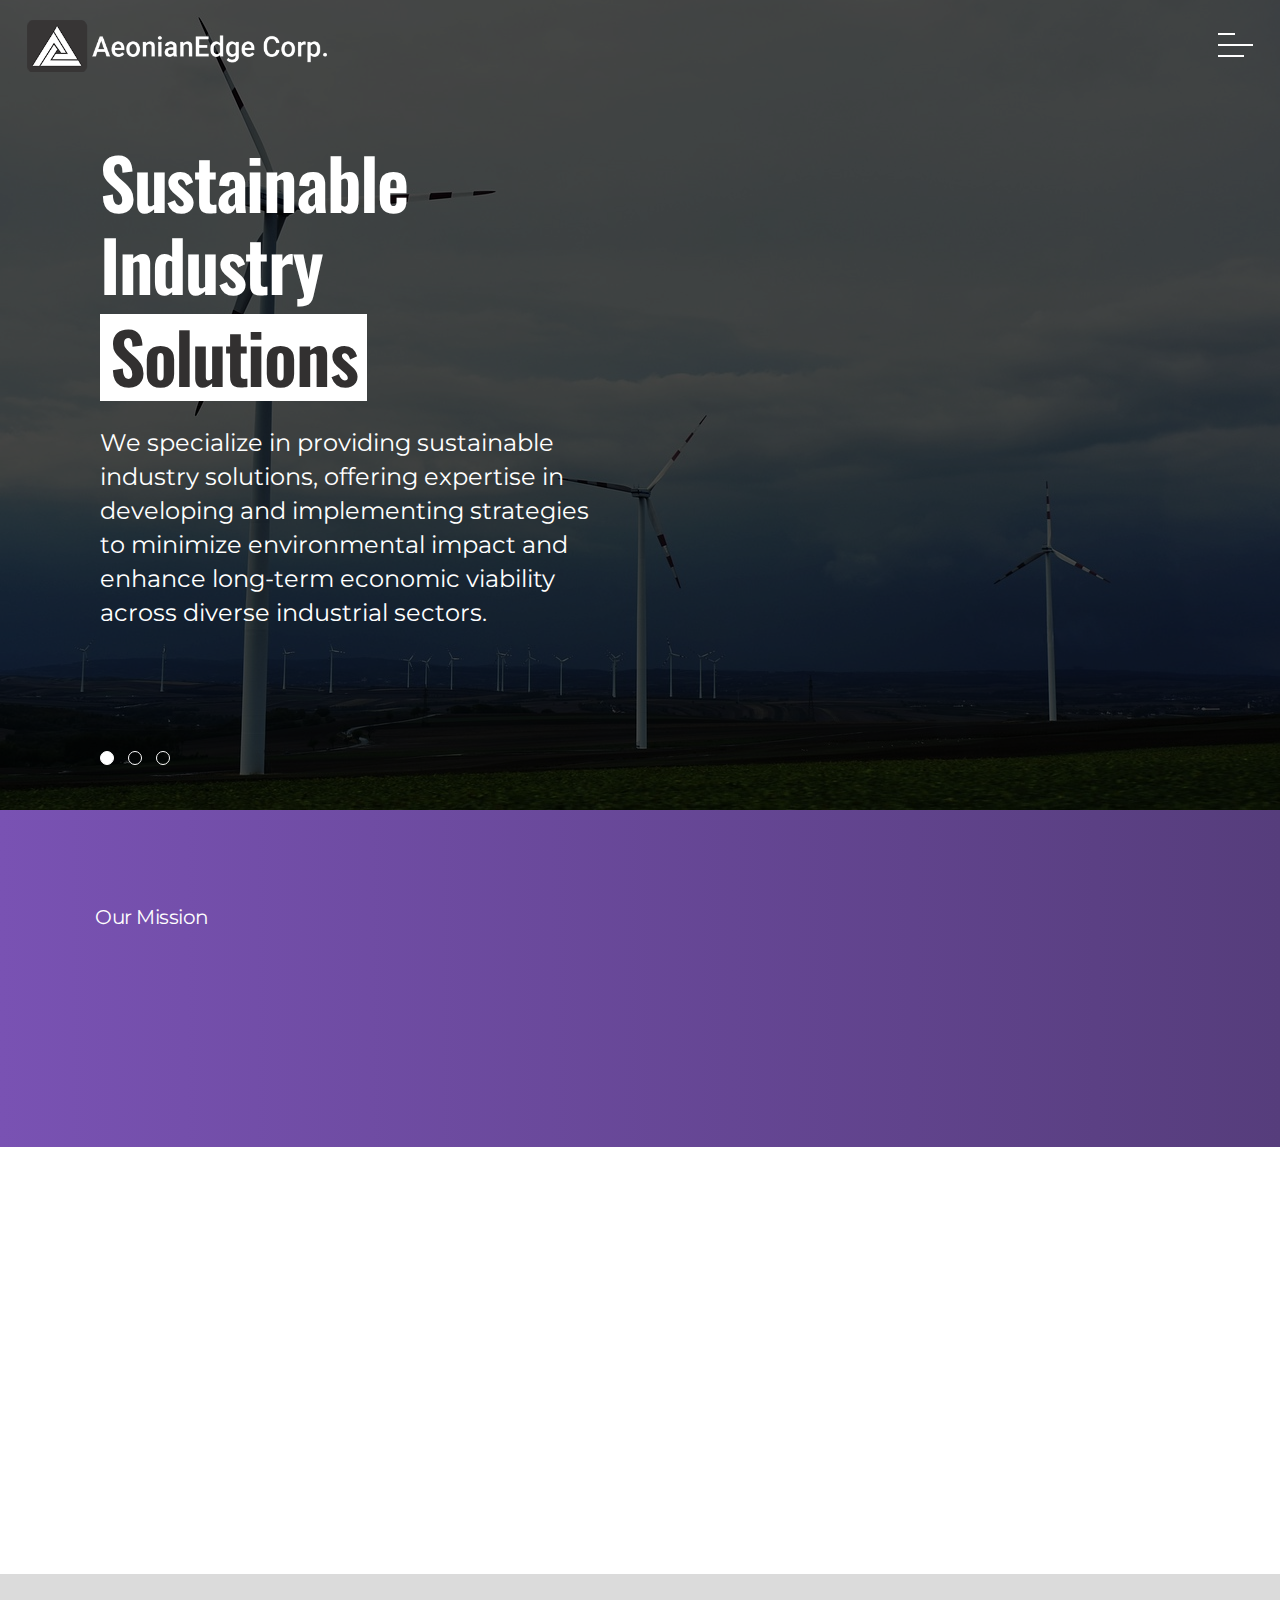
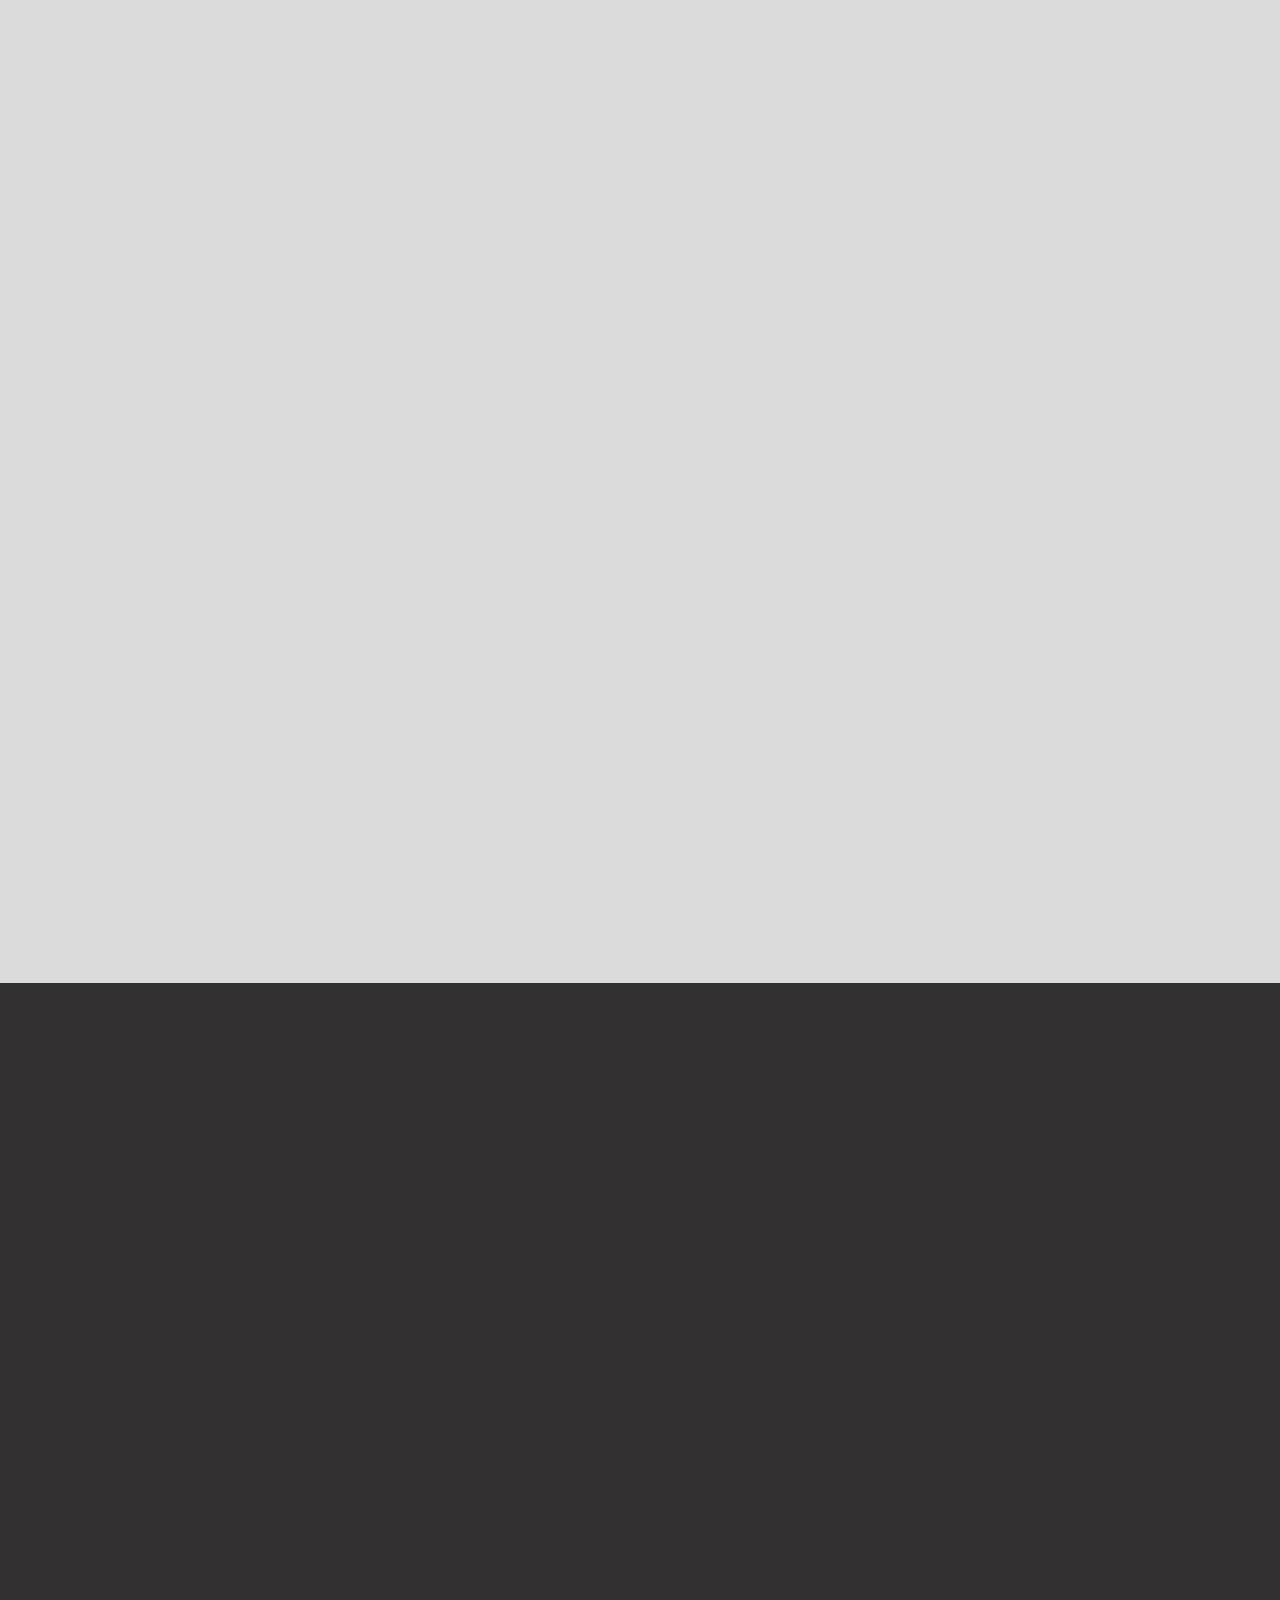
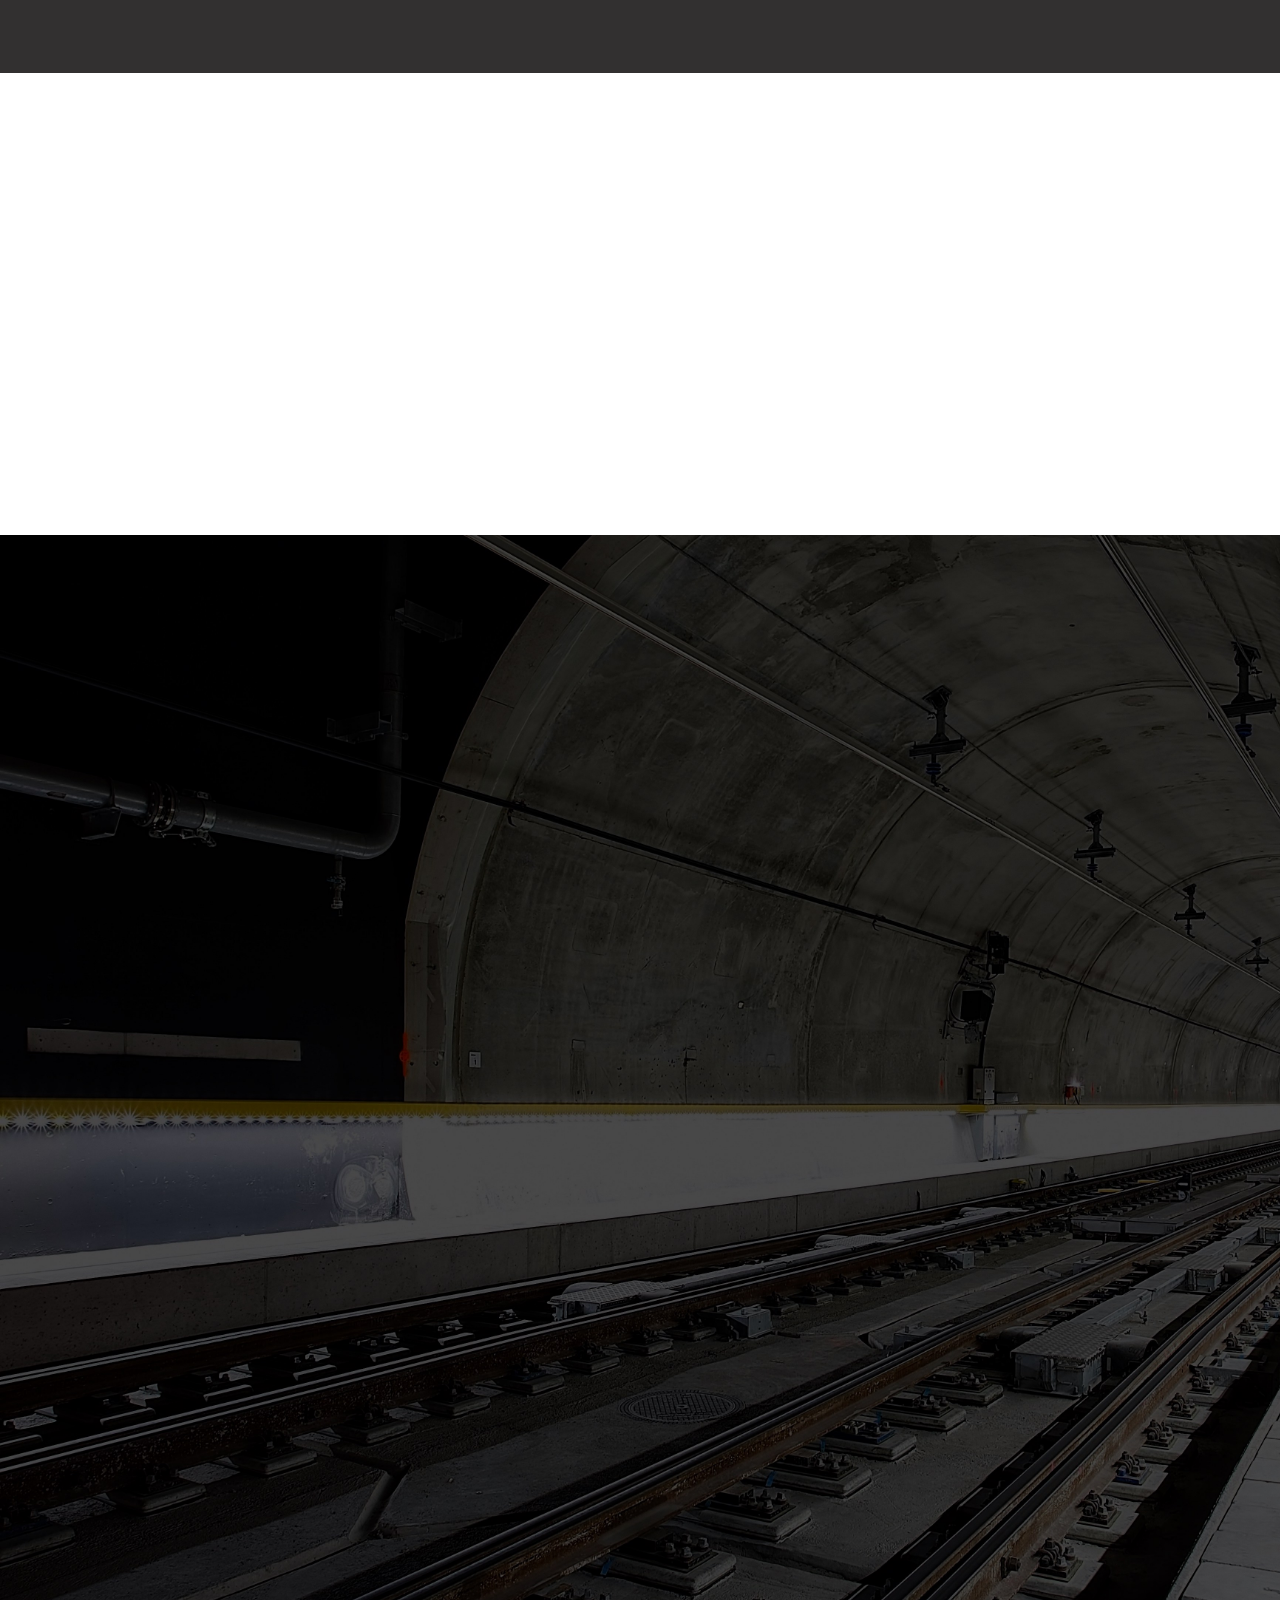
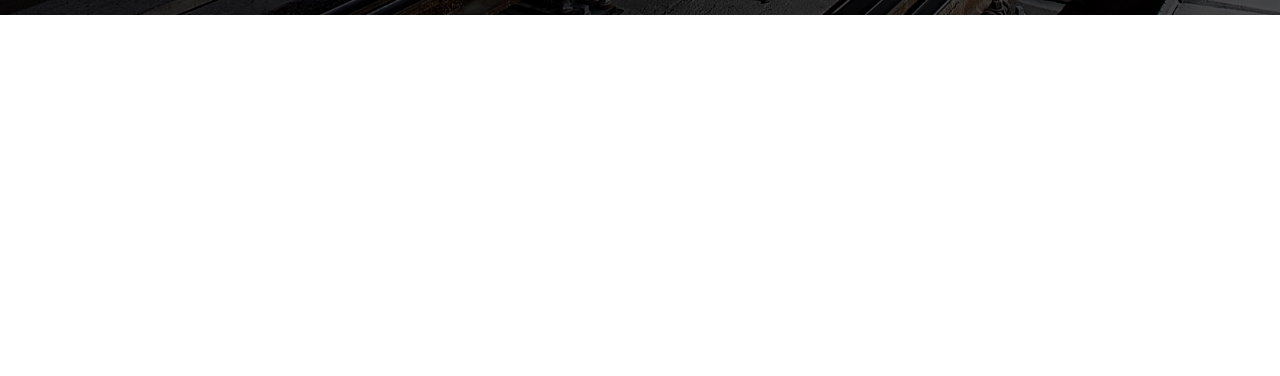
==== index.html @ 0b8d96ff "chnage" ====
<!DOCTYPE html>
<html lang="en">

<head>
    <title>Aeonianedge</title>
    <meta charset="UTF-8">
    <meta name="description" content="Aeonianedge">
    <meta name="keywords" content="HTML,CSS,XML,JavaScript">
    <meta name="viewport" content="width=device-width, initial-scale=1">
    <link rel="shortcut icon" href="assets/img/favicon.png" type="image/x-icon">


    <!-- Bootstrap Css -->
    <link href="assets/css/bootstrap.min.css" rel="stylesheet">

    <!-- Gallery Css -->
    <link href="assets/css/baguetteBox.min.css" rel="stylesheet">

    <!-- Fontawesome Css -->
    <link href="assets/css/fontawesome.css" rel="stylesheet">

    <!-- Owl Carousel -->
    <link rel="stylesheet" href="assets/css/owl.theme.default.min.css">
    <link rel="stylesheet" href="assets/css/owl.carousel.min.css">

    <!--Animation Css-->
    <link href="assets/css/animate.min.css" rel="stylesheet" type="text/css">


    <!--Animation Css-->
    <link href="assets/css/animate.min.css" rel="stylesheet" type="text/css">

    <!--Custom Css-->
    <link href="assets/css/style.css" rel="stylesheet" type="text/css">

    <script>
        function scrollFunction() {
            var navbar = document.getElementsByTagName("header");
            if (document.body.scrollTop > 50 || document.documentElement.scrollTop > 50) {
                navbar.classList.add("visible");
            } else {
                navbar.classList.remove("visible");
            }
        }
        scrollFunction();
    </script>

</head>

<body>

    <!-- Header start -->
    <header class="main-header home-header">

        <div class="header-top">
            <div class="container-fluid">
                <div class="row align-items-center">
                    <div class="col-8">
                        <div class="header-logo">
                            <a href="index.html">
                                <img src="assets/img/logo.png" alt="logo" class="img-fluid" width="300">
                            </a>
                        </div>
                    </div>
                    <div class="col-4">
                        <!-- <div class="header-menu-btn">
                            <div class="d-flex justify-content-end " id="toggle">
                                <label class="button_container" for="check">
                                    <input type="checkbox" id="check" />
                                    <span></span>
                                    <span></span>
                                    <span></span>
                                </label>
                            </div>
                        </div> -->
                        <div class="header-menu-btn">
                            <div class="button_container" id="toggle">
                                <span class="top"></span><span class="middle"></span><span class="bottom"></span>
                            </div>
                        </div>
                        <!-- <label for="check">
                            <input type="checkbox" id="check"/>
                            <span></span>
                            <span></span>
                            <span></span>
                          </label> -->
                    </div>
                </div>
            </div>
        </div>

        <div class="overlay" id="overlay">
            <nav class="overlay-menu">
                <ul class="menu-ul">
                    <li><a href="aboutus.html">About us</a></li>
                    <li><a href="projects.html">Projects</a></li>


                    <li class="dropdown">
                        <a class="dropdown-toggle" type="button" id="dropdownMenuButton1" data-bs-toggle="dropdown"
                            aria-expanded="false">
                            Sectors
                        </a>
                        <ul class="dropdown-menu" aria-labelledby="dropdownMenuButton1">
                            <li><a class="dropdown-item" href="projects.html">All</a></li>
                            <li><a class="dropdown-item" href="infrastructure.html">Infrastructure</a></li>
                            <li><a class="dropdown-item" href="project-management.html">Project Management</a></li>
                        </ul>
                    </li>

                    <li><a href="careers.html">Careers</a></li>
                    <li><a href="contact.html">Contact Us</a></li>
                </ul>
            </nav>
        </div>
    </header>
    <!-- Header end -->

    <!-- Banner Section Start -->
    <section class="home-banner-section banner-section">
        <div class="home-carousel owl-carousel owl-theme">
            <div class="item">
                <div class="carousel-div wow fadeIn" style="background-image: url('assets/img/sliderimg-3.jpg')">
                    <div class="carousel-content">
                        <h1 class="text-white wow fadeInLeft">
                            Sustainable <br>
                            Industry <br>
                            <span>Solutions</span>
                        </h1>
                        <p class="text-white wow fadeInLeft">
                            We specialize in providing sustainable industry solutions, offering expertise in
                            developing and implementing strategies to minimize environmental impact and
                            enhance long-term economic viability across diverse industrial sectors.
                        </p>
                        <!--                    <a class="slider-btn wow fadeInLeft" href="#">Find out more </a>-->
                    </div>
                </div>
            </div>

            <div class="item">
                <div class="carousel-div wow fadeIn" style="background-image: url('assets/img/slider3.jpg')">
                    <div class="carousel-content">
                        <h1 class="text-white wow fadeInLeft">
                            Workplace <br>

                            <span>Culture and environment</span>
                        </h1>
                        <p class="text-white wow fadeInLeft">
                            AeonianEdge fosters a dynamic workplace culture, promoting collaboration and
                            innovation. Our values encourage creativity, respect, and individual and collective
                            success.
                        </p>
                        <!--                    <a class="slider-btn wow fadeInLeft" href="#">See our projects </a>-->
                    </div>
                </div>
            </div>

            <div class="item">
                <div class="carousel-div wow fadeIn" style="background-image: url('assets/img/sliderimg-1.jpg')">
                    <div class="carousel-content">
                        <h1 class="text-white wow fadeInLeft">
                            A place where <br>
                            <span> people thrive</span>
                        </h1>
                        <p class="text-white wow fadeInLeft">
                            We provide a fantastic place to work where everyone is respected, and the best individuals
                            want to join to be given the opportunity to reach their goals while also understanding the
                            demands of our clients and being easy to do business with.
                        </p>
                        <!-- <a class="slider-btn wow fadeInLeft" href="#">Discover a career at Aeonianedge </a> -->
                    </div>
                </div>
            </div>
        </div>
    </section>
    <!-- Banner Section End -->

    <!-- Our purpose Section -->
    <section class="our-purpose-section py-70 primary-gradient">
        <div class="container">
            <div class="row">
                <div class="col-md-12">
                    <div class="ops-content">
                        <p class="text-white sub-title wow fadeInDown">Our Mission</p>
                        <h2 class="text-white wow fadeInUp">

                            To ensure reliability of communication and information systems infrastructure
                            through sustainable solutions.


                        </h2>
                    </div>
                </div>
            </div>
        </div>
    </section>
    <!-- Our purpose Start -->

    <!-- About Us Section Start -->
    <section class="about-us-section wow fadeInUp py-70">
        <div class="container">

            <div class="row align-items-center">
                <div class="col-md-5">
                    <div class="about-img mb-4 mb-sm-4 mb-md-0 rounded-5">
                        <img src="assets/img/aboutus.jpg" alt="img" style="border-radius: 6.3rem !important;"
                            class="img-fluid rounded-3">
                    </div>
                </div>
                <div class="col-md-1"></div>
                <div class="col-md-6">
                    <div class="aboutus-content">
                        <h1 class="mb-4 text-white">About Us</h1>
                        <p class="mb-4 text-white">
                            AeonianEdge is committed to delivering top-quality solutions with emphasis on quality,
                            timeliness, and cost-efficiency. Our specialists offer seamless integrated solutions
                            tailored to your needs.
                        </p>
                        <a href="aboutus.html" class="section-btn">
                            More About Us
                        </a>
                    </div>
                </div>

            </div>
        </div>
    </section>
    <!-- About Us Section End -->

    <!-- What We Do Section Start -->
    <section class="what-we-section secondary-bg py-70">
        <div class="container">
            <h2 class="title-h2 mb-4 text-center wow fadeInDown">What We Do</h2>
            <div class="row justify-content-center">
                <div class="col-md-12 mt-4">
                    <div class="wwd-card wow fadeInLeftBig">
                        <div class="wwd-icon">
                            <img src="assets/img/wwd-2.png" width="120">
                        </div>
                        <div class="wwd-content">
                            <h3>Professional Engineering Services</h3>
                            <p>
                                Delivering expert engineering services for electrical systems testing, ensuring
                                infrastructure integrity and reliability. Our meticulous approach guarantees
                                safety compliance and optimal performance, meeting industry standards with
                                precision.
                            </p>
                            <ul class="wwd-ul">
                                <li> Power System Studies</li>
                                <li> Fibre Splicing & Testing</li>
                                <li> Earthing/Grounding Integrity Testing</li>
                                <li> Soil Resistivity Testing</li>
                            </ul>
                        </div>
                    </div>
                </div>
                <div class="col-md-6 mt-4">
                    <div class="wwd-card wow fadeInRightBig">
                        <div class="wwd-icon">
                            <img src="assets/img/wwd-3.png" width="120">
                        </div>
                        <div class="wwd-content">
                            <h3>Consultancy Services</h3>
                            <p>
                                Providing advisory services in project and portfolio management, optimizing
                                project implementation processes. Our advisory services ensure efficient
                                execution, risk mitigation, and alignment with strategic objectives for successful
                                project outcomes."
                            </p>
                        </div>
                    </div>
                </div>

                <div class="col-md-6 mt-4">
                    <div class="wwd-card wow fadeInUpBig">
                        <div class="wwd-icon">
                            <img src="assets/img/wwd-1.png" width="120">
                        </div>
                        <div class="wwd-content">
                            <h3>Quality Audits</h3>
                            <p>
                                Conducting thorough quality audits for systems engineering and information
                                systems, ensuring compliance, reliability, and security. Our expertise ensures
                                optimal performance and adherence to industry standards.
                            </p>
                        </div>
                    </div>
                </div>
            </div>
        </div>
    </section>
    <!-- What We Do Section End -->

    <!-- Featured projects Section Start -->
    <section class="feature-project-section py-70">
        <div class="container">
            <div class="row align-items-center mb-4 mb-md-5">
                <div class="col-md-8">
                    <h2 class="title-h2 text-white mb-4 mb-md-0 wow fadeInDown">Featured projects</h2>
                </div>
                <div class="col-md-4 text-start text-md-end">
                    <a href="projects.html" class="section-btn wow fadeInRight">
                        View All Projects
                    </a>
                </div>
            </div>
            <div class="row">
                <div class="col-md-4">
                    <a href="projects.html">
                        <div class="project-card wow fadeInLeft">
                            <div class="project-img">
                                <img src="assets/img/project2.jpg" class="img-fluid">
                            </div>
                            <div class="project-text">
                                <div class="inner">
                                    <span class="project-category">Infrastructure</span>
                                    <h2 class="text-white">Finch West Light Rail Transit (LRT)</h2>
                                    <p class="text-white">
                                        AeonianEdge Electrical (AEE) Corp. provided independent ground integrity
                                        testing services of the Electrical and Communication Systems Infrastructure.
                                    </p>
                                    <!--<span class="view-project-btn">View Project</span>-->
                                </div>
                            </div>
                        </div>
                    </a>
                </div>
                <div class="col-md-4">
                    <a href="projects.html">
                        <div class="project-card wow fadeInUp">
                            <div class="project-img">
                                <img src="assets/img/project4.jpg" class="img-fluid">
                            </div>
                            <div class="project-text">
                                <div class="inner">
                                    <span class="project-category">Infrastructure</span>
                                    <h2 class="text-white">Eglinton Crosstown Light Rail Transit (LRT)</h2>
                                    <!--<span class="view-project-btn">View Project</span>-->
                                </div>
                            </div>
                        </div>
                    </a>
                </div>
                <div class="col-md-4">
                    <div class="project-card wow fadeInRight">
                        <a class="custom-link" href="projects.html"></a>
                        <div class="project-img">
                            <img src="assets/img/project1.jpg" class="img-fluid">
                        </div>
                        <div class="project-text">

                            <div class="inner">

                                <span class="project-category">Project Management</span>
                                <h2 class="text-white">
                                    <a class="custom-link" href="projects.html"></a>
                                    <a href="projects.html" class="text-white custom-text-link">Advisory Services in the
                                        implementation of systems solutions for the</a>
                                    <a class="text-white text-decoration-underline"
                                        href="https://www.brucepower.com/life-extension-program-mcr-project/"
                                        target="_blank">
                                        Bruce Power Life-Extension Program
                                    </a>
                                    and the
                                    <a class="text-white text-decoration-underline"
                                        href="https://www.metrolinx.com/en/projects-and-programs/finch-west-lrt"
                                        target="_blank">Metrolinx Finch West LRT</a>
                                </h2>
                                <!--<span class="view-project-btn">View Project</span>-->
                            </div>
                        </div>
                    </div>
                </div>
            </div>
        </div>
    </section>
    <!-- Featured projects Section End -->




    <!-- Accreditations Section Start -->
    <section class="accreditations-section py-70">
        <div class="container">
            <h2 class="title-h2 mb-4 text-center wow fadeInDown">Accreditations</h2>
            <div class="row justify-content-center">
                <div class="col-6 col-sm-6 col-md-3">
                    <div class="acc-img mb-4 mb-sm-4 mb-md-4 wow zoomIn">
                        <img width="100%" class="img-fluid" src="assets/img/peo.jpg">
                    </div>
                </div>
                <div class="col-6 col-sm-6 col-md-3">
                    <div class="acc-img mb-4 mb-sm-4 mb-md-4 wow zoomIn">
                        <img width="100%" class="img-fluid" src="assets/img/project-mi.png">
                    </div>
                </div>
                <div class="col-6 col-sm-6 col-md-3">
                    <div class="acc-img mb-4 mb-sm-4 mb-md-4 wow zoomIn">
                        <img width="100%" class="img-fluid" src="assets/img/cert-badge.jpg">
                    </div>
                </div>
                <div class="col-6 col-sm-6 col-md-3">
                    <div class="acc-img mb-4 mb-sm-4 mb-md-4 wow zoomIn">
                        <img width="100%" class="img-fluid" src="assets/img/cisa.jpg">
                    </div>
                </div>
            </div>
        </div>
    </section>
    <!-- Accreditations Section End -->

    <!-- Contact Us Section Start -->
    <section class="contact-section py-70">
        <div class="container">
            <div class="row align-items-center justify-content-center">

                <div class="col-md-12">
                    <h2 class="title-h2 text-white mb-3 wow fadeInDown">Contact Us</h2>
                    <div class="iframe-div wow fadeInUp">
                        <iframe
                            src="https://docs.google.com/forms/d/e/1FAIpQLSc17nd1HFPInZIa-VdfbpV1yi7ZkUkcNDIq82aGjZsZiOVKRA/viewform?embedded=true"
                            width="100%" height="1111px" frameborder="0" marginheight="0" marginwidth="0">
                        </iframe>
                    </div>
                </div>
            </div>
        </div>
    </section>
    <!-- Contact Us Section End -->

    <!-- Footer Section Start -->
    <footer class="main-footer wow fadeInUp">
        <div class="container">
            <div class="top-footer">
                <div class="row">
                    <div class="col-md-6">
                        <div class="footer-logo">
                            <a href="index.html">
                                <img src="assets/img/logo.png" width="300" class="img-fluid">
                            </a>
                        </div>
                    </div>
                    <div class="col-md-6">
                        <div class="footer-social">
                            <div class="footer-social-div d-flex gap-3 justify-content-end">
                                <a href="#"><i class="fab fa-linkedin"></i></a>
                            </div>
                        </div>
                    </div>
                </div>
            </div>
            <div class="bottom-footer">
                <div class="footer-link">
                    <div class="row">
                        <div class="col-md-4">
                            <ul class="footer-link-ul">
                                <li><a href="careers.html">Careers</a></li>
                                <li><a href="contact.html">Contact Us</a></li>
                            </ul>
                        </div>
                        <div class="col-md-8">
                            <p class="text-white address-tag text-center text-md-end mt-2 mt-md-0">
                                <i class="fas fa-map-marker-alt me-2"></i> 74 Hepscott Terrace, Toronto, Ontario, M1W 1E1
                            </p>
                        </div>
                    </div>
                </div>
                <div class="bottom-term-div">
                    <div class="row">
                        <div class="col-md-12">
                            <ul class="footer-link-ul">
                                <li>© aeonianedge 2024</li>

                            </ul>
                        </div>

                    </div>
                </div>
            </div>
        </div>
    </footer>
    <!-- Footer Section End -->

</body>

<script src="assets/js/jquery-3.6.0.js"></script>
<script src="assets/js/baguetteBox.min.js"></script>
<script src="assets/js/bootstrap.bundle.min.js"></script>
<script src="assets/js/owl.carousel.min.js"></script>
<script src="assets/js/wow.min.js"></script>
<script src="assets/js/custom.js"></script>

<script>
    $('.home-carousel').owlCarousel({
        loop: true,
        margin: 10,
        autoplay: true,
        autoplayTimeout: 3000,
        autoplayHoverPause: false,
        animateOut: 'fadeOut',
        dots: true,
        nav: true,
    navContainer: '.owl-nav', // Specify the container for navigation controls
    navText: ["<i class='fa fa-angle-left'></i>", "<i class='fa fa-angle-right'></i>"],
        responsive: {
            0: {
                items: 1
            },
            600: {
                items: 1
            },
            1000: {
                items: 1
            }
        }
    });
</script>

</html>
---- assets/css/baguetteBox.min.css ----
/*!
 * baguetteBox.js
 * @author  feimosi
 * @version 1.8.1
 * @url https://github.com/feimosi/baguetteBox.js
 */#baguetteBox-overlay{display:none;opacity:0;position:fixed;overflow:hidden;top:0;left:0;width:100%;height:100%;z-index:1000000;background-color:#222;background-color:rgba(0,0,0,.8);-webkit-transition:opacity .5s ease;transition:opacity .5s ease}#baguetteBox-overlay.visible{opacity:1}#baguetteBox-overlay .full-image{display:inline-block;position:relative;width:100%;height:100%;text-align:center}#baguetteBox-overlay .full-image figure{display:inline;margin:0;height:100%}#baguetteBox-overlay .full-image img{display:inline-block;width:auto;height:auto;max-height:100%;max-width:100%;vertical-align:middle;-moz-box-shadow:0 0 8px rgba(0,0,0,.6);box-shadow:0 0 8px rgba(0,0,0,.6)}#baguetteBox-overlay .full-image figcaption{display:block;position:absolute;bottom:0;width:100%;text-align:center;line-height:1.8;white-space:normal;color:#ccc;background-color:#000;background-color:rgba(0,0,0,.6);font-family:sans-serif}#baguetteBox-overlay .full-image:before{content:"";display:inline-block;height:50%;width:1px;margin-right:-1px}#baguetteBox-slider{position:absolute;left:0;top:0;height:100%;width:100%;white-space:nowrap;-webkit-transition:left .4s ease,-webkit-transform .4s ease;transition:left .4s ease,-webkit-transform .4s ease;transition:left .4s ease,transform .4s ease;transition:left .4s ease,transform .4s ease,-webkit-transform .4s ease,-moz-transform .4s ease}#baguetteBox-slider.bounce-from-right{-webkit-animation:bounceFromRight .4s ease-out;animation:bounceFromRight .4s ease-out}#baguetteBox-slider.bounce-from-left{-webkit-animation:bounceFromLeft .4s ease-out;animation:bounceFromLeft .4s ease-out}@-webkit-keyframes bounceFromRight{0%,100%{margin-left:0}50%{margin-left:-30px}}@keyframes bounceFromRight{0%,100%{margin-left:0}50%{margin-left:-30px}}@-webkit-keyframes bounceFromLeft{0%,100%{margin-left:0}50%{margin-left:30px}}@keyframes bounceFromLeft{0%,100%{margin-left:0}50%{margin-left:30px}}.baguetteBox-button#next-button,.baguetteBox-button#previous-button{top:50%;top:calc(50% - 30px);width:44px;height:60px}.baguetteBox-button{position:absolute;cursor:pointer;outline:0;padding:0;margin:0;border:0;-moz-border-radius:15%;border-radius:15%;background-color:#323232;background-color:rgba(50,50,50,.5);color:#ddd;font:1.6em sans-serif;-webkit-transition:background-color .4s ease;transition:background-color .4s ease}.baguetteBox-button:focus,.baguetteBox-button:hover{background-color:rgba(50,50,50,.9)}.baguetteBox-button#next-button{right:2%}.baguetteBox-button#previous-button{left:2%}.baguetteBox-button#close-button{top:20px;right:2%;right:calc(2% + 6px);width:30px;height:30px}.baguetteBox-button svg{position:absolute;left:0;top:0}.baguetteBox-spinner{width:40px;height:40px;display:inline-block;position:absolute;top:50%;left:50%;margin-top:-20px;margin-left:-20px}.baguetteBox-double-bounce1,.baguetteBox-double-bounce2{width:100%;height:100%;-moz-border-radius:50%;border-radius:50%;background-color:#fff;opacity:.6;position:absolute;top:0;left:0;-webkit-animation:bounce 2s infinite ease-in-out;animation:bounce 2s infinite ease-in-out}.baguetteBox-double-bounce2{-webkit-animation-delay:-1s;animation-delay:-1s}@-webkit-keyframes bounce{0%,100%{-webkit-transform:scale(0);transform:scale(0)}50%{-webkit-transform:scale(1);transform:scale(1)}}@keyframes bounce{0%,100%{-webkit-transform:scale(0);-moz-transform:scale(0);transform:scale(0)}50%{-webkit-transform:scale(1);-moz-transform:scale(1);transform:scale(1)}}
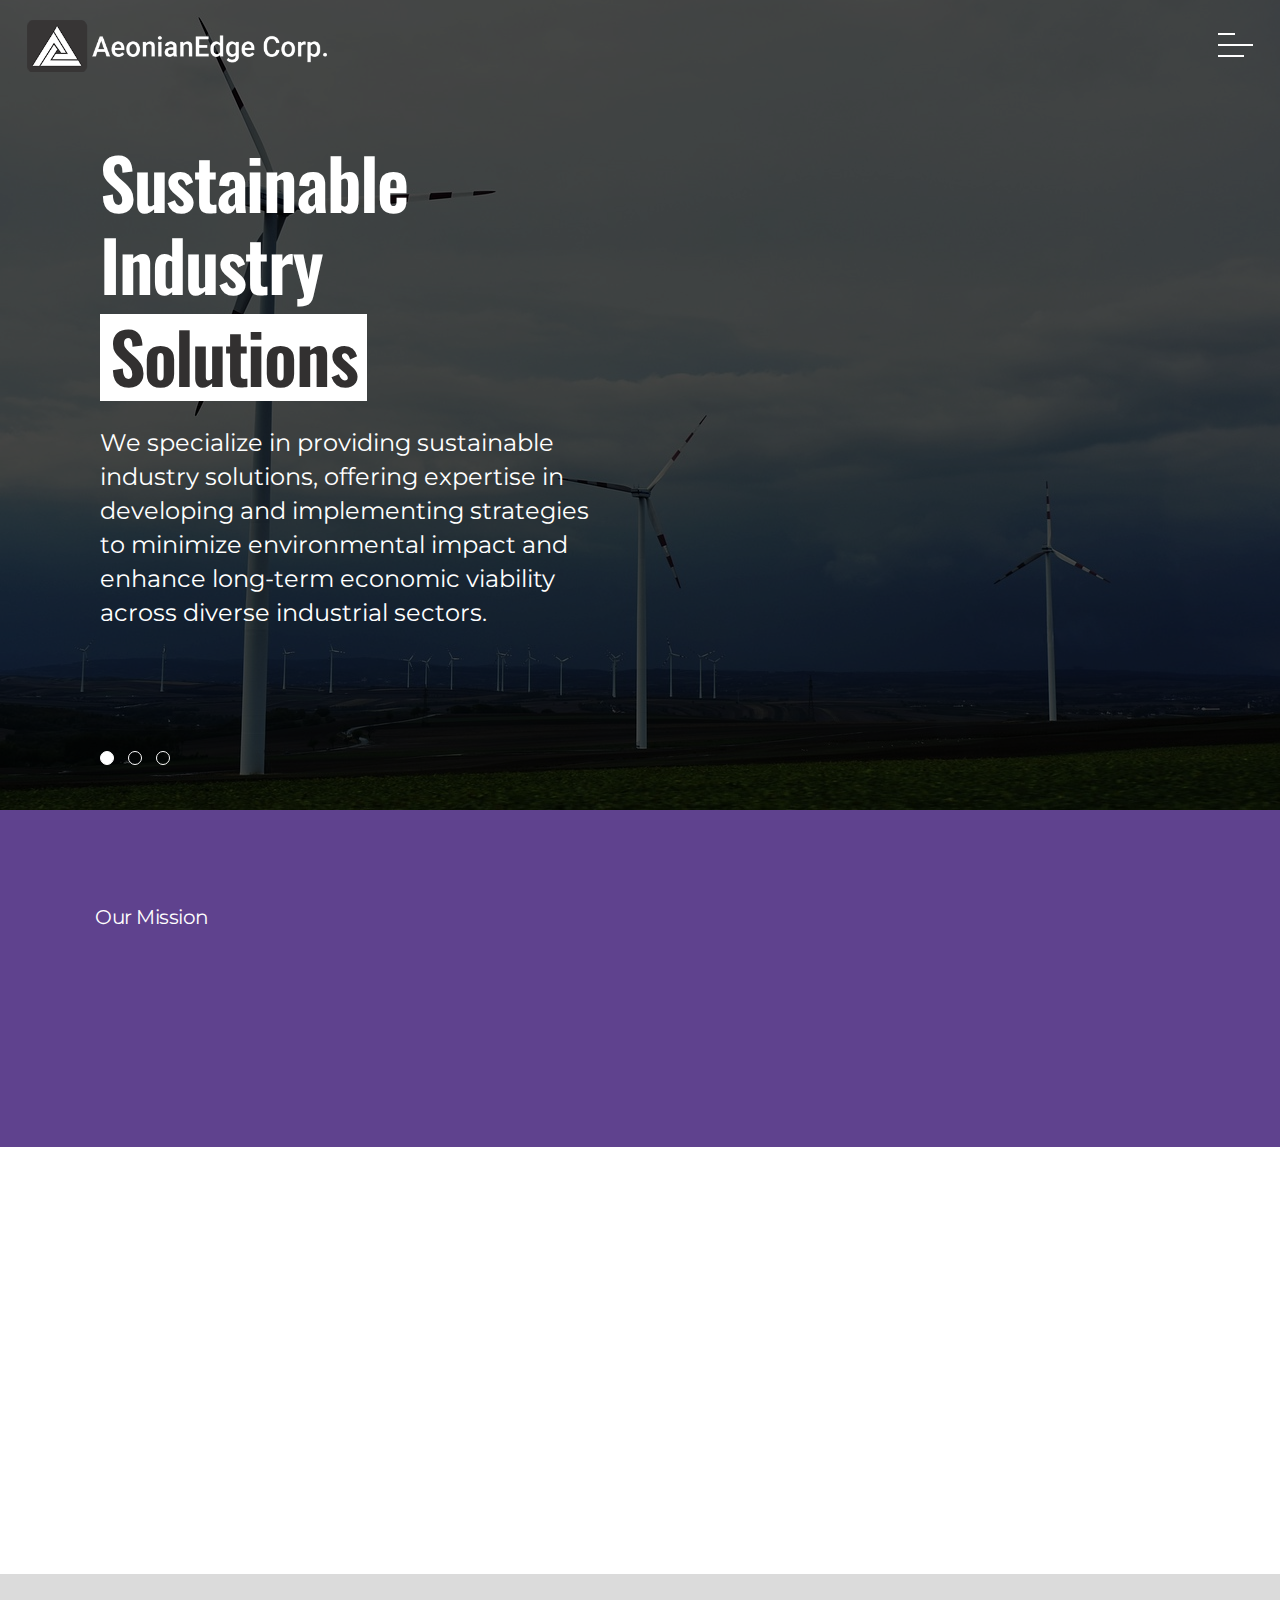
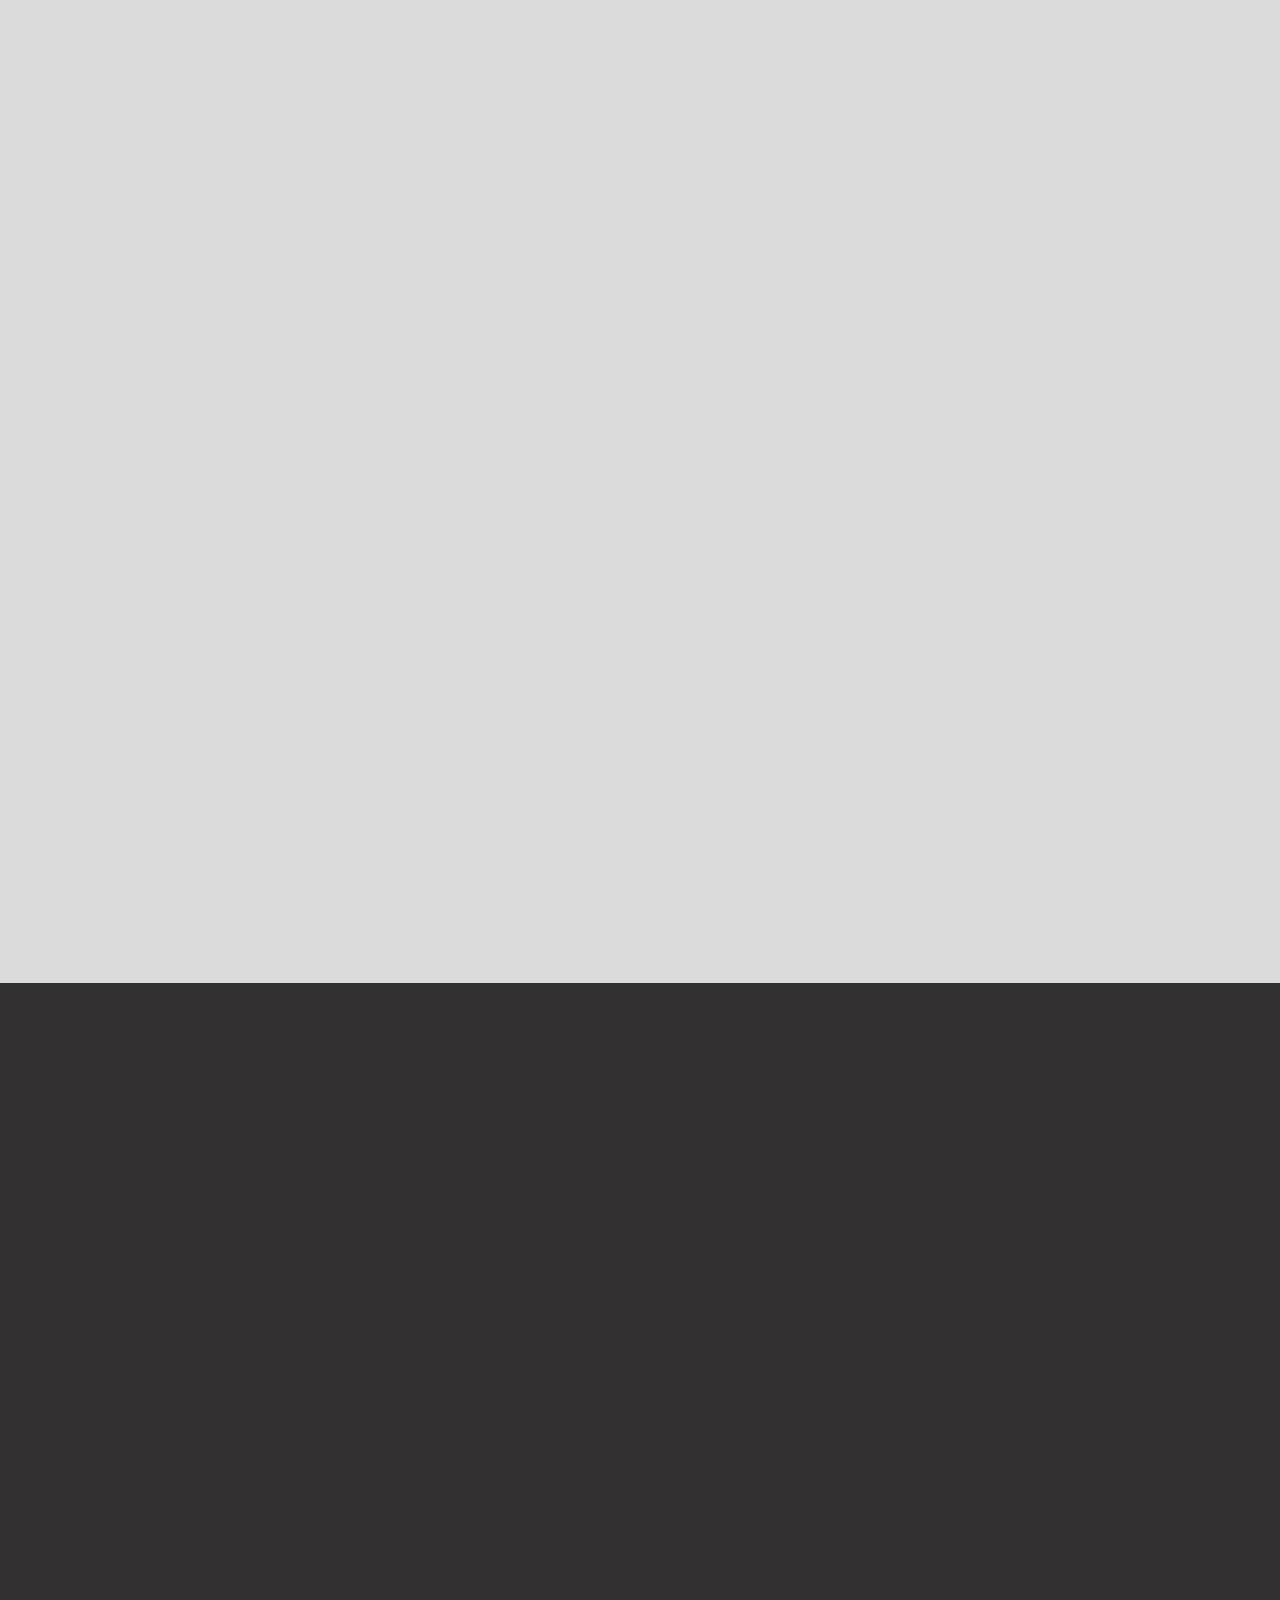
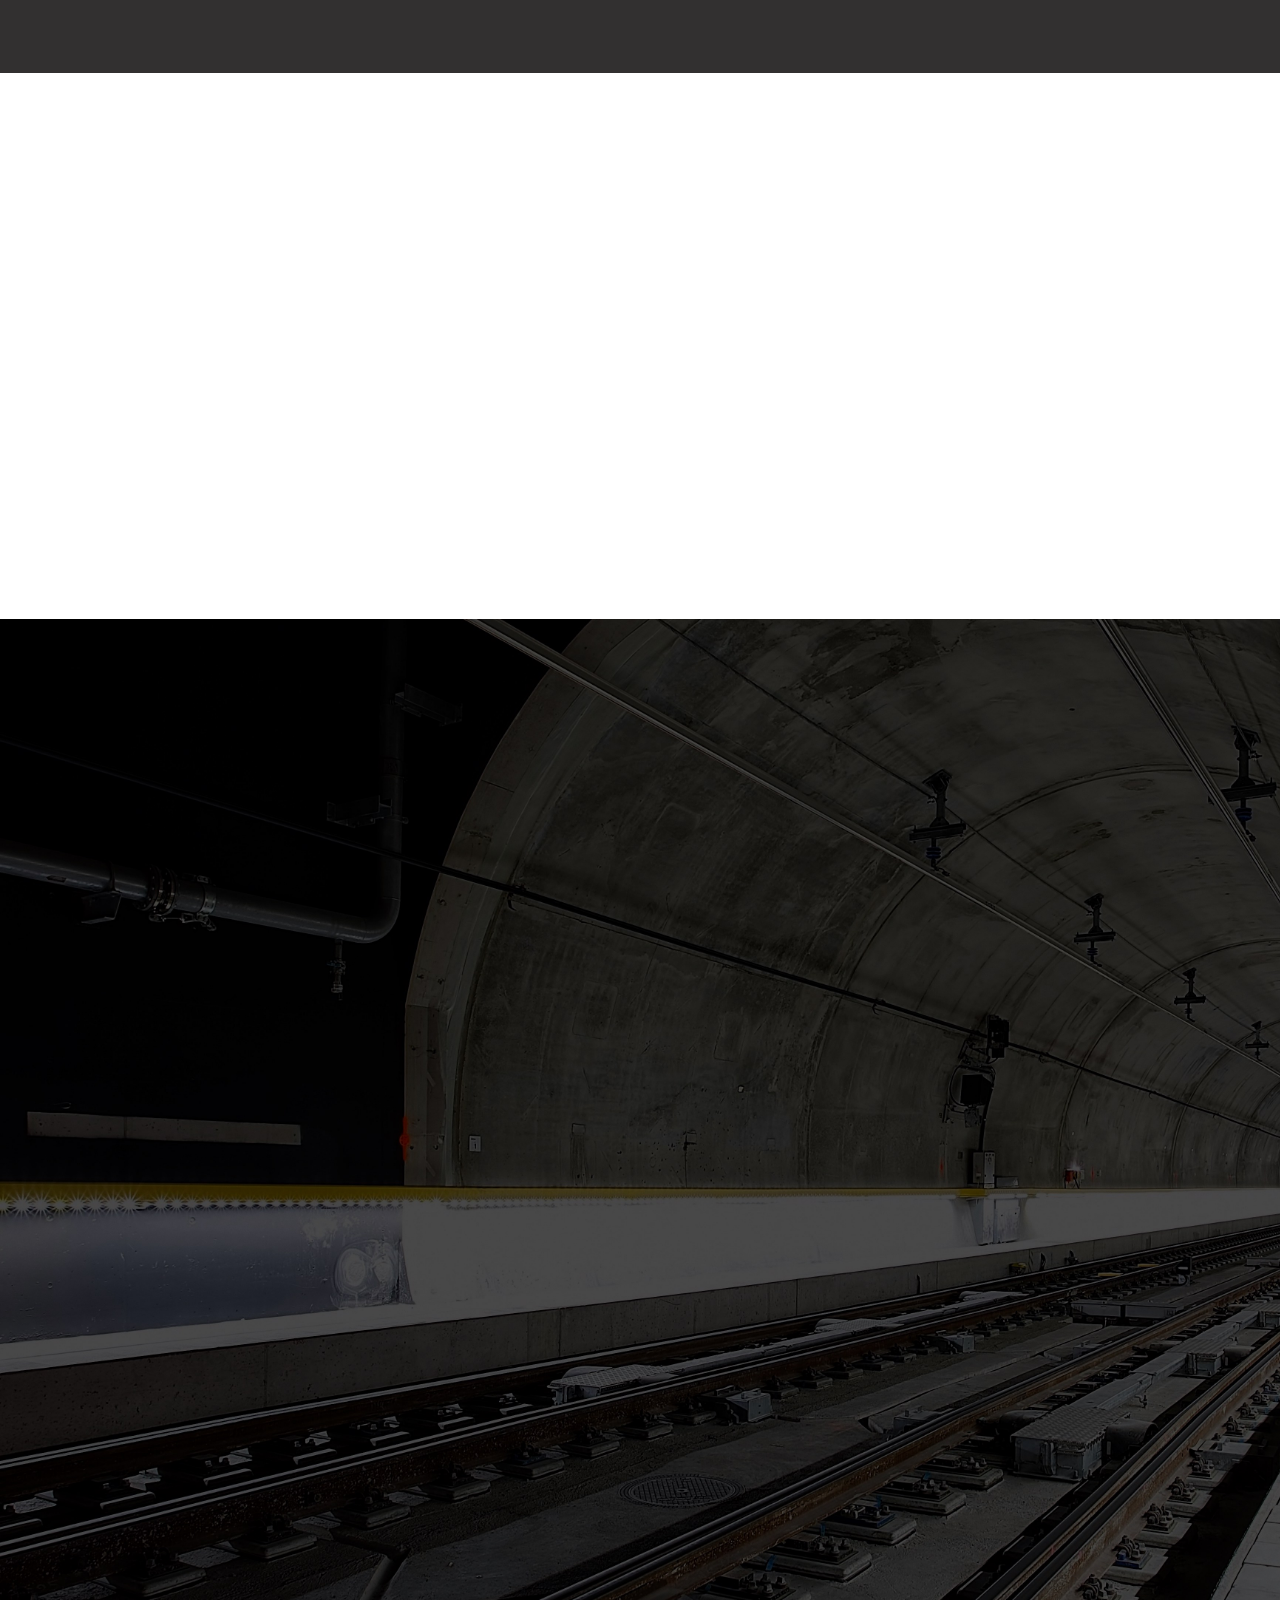
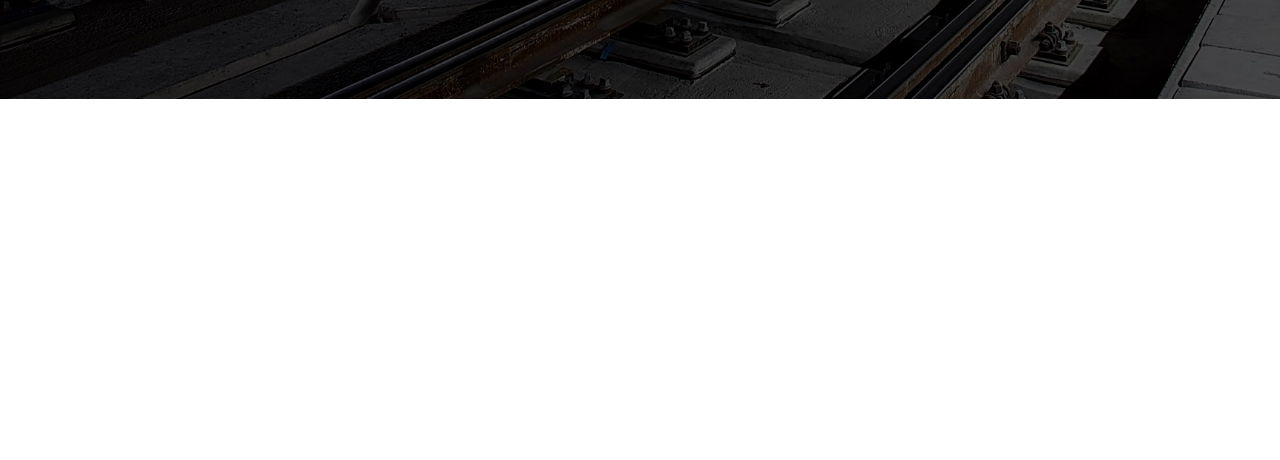
==== commit f813e94d: "changes" ====
--- a/index.html
+++ b/index.html
@@ -92,11 +92,12 @@
         <div class="overlay" id="overlay">
             <nav class="overlay-menu">
                 <ul class="menu-ul">
+                    <li><a class="active" href="index.html">Home</a></li>
                     <li><a href="aboutus.html">About us</a></li>
                     <li><a href="projects.html">Projects</a></li>
 
 
-                    <li class="dropdown">
+                    <!-- <li class="dropdown">
                         <a class="dropdown-toggle" type="button" id="dropdownMenuButton1" data-bs-toggle="dropdown"
                             aria-expanded="false">
                             Sectors
@@ -106,7 +107,7 @@
                             <li><a class="dropdown-item" href="infrastructure.html">Infrastructure</a></li>
                             <li><a class="dropdown-item" href="project-management.html">Project Management</a></li>
                         </ul>
-                    </li>
+                    </li> -->
 
                     <li><a href="careers.html">Careers</a></li>
                     <li><a href="contact.html">Contact Us</a></li>
@@ -316,8 +317,7 @@
                                     <span class="project-category">Infrastructure</span>
                                     <h2 class="text-white">Finch West Light Rail Transit (LRT)</h2>
                                     <p class="text-white">
-                                        AeonianEdge Electrical (AEE) Corp. provided independent ground integrity
-                                        testing services of the Electrical and Communication Systems Infrastructure.
+                                        AeonianEdge Electrical (AEE) Corp. provided independent quality acceptance testing services for the Rail Systems Infrastructure.
                                     </p>
                                     <!--<span class="view-project-btn">View Project</span>-->
                                 </div>
@@ -334,8 +334,10 @@
                             <div class="project-text">
                                 <div class="inner">
                                     <span class="project-category">Infrastructure</span>
-                                    <h2 class="text-white">Eglinton Crosstown Light Rail Transit (LRT)</h2>
-                                    <!--<span class="view-project-btn">View Project</span>-->
+                                    <h2 class="text-white">Eglinton Crosstown</h2>
+                                    <p class="text-white">
+                                        AeonianEdge Electrical (AEE) Corp. conducted ground integrity testing services.
+                                    </p>
                                 </div>
                             </div>
                         </div>
@@ -350,22 +352,16 @@
                         <div class="project-text">
 
                             <div class="inner">
-
                                 <span class="project-category">Project Management</span>
-                                <h2 class="text-white">
-                                    <a class="custom-link" href="projects.html"></a>
-                                    <a href="projects.html" class="text-white custom-text-link">Advisory Services in the
-                                        implementation of systems solutions for the</a>
-                                    <a class="text-white text-decoration-underline"
-                                        href="https://www.brucepower.com/life-extension-program-mcr-project/"
-                                        target="_blank">
+                                <h2 class="text-white">Advisory Services</h2>
+                                <p class="text-white">
+                                    In the implementation of systems solutions for the
+                                    <a class="text-white text-decoration-underline" href="https://www.brucepower.com/life-extension-program-mcr-project/" target="_blank">
                                         Bruce Power Life-Extension Program
                                     </a>
                                     and the
-                                    <a class="text-white text-decoration-underline"
-                                        href="https://www.metrolinx.com/en/projects-and-programs/finch-west-lrt"
-                                        target="_blank">Metrolinx Finch West LRT</a>
-                                </h2>
+                                    <a class="text-white text-decoration-underline" href="https://www.metrolinx.com/en/projects-and-programs/finch-west-lrt" target="_blank">Metrolinx Finch West LRT</a>
+                                </p>
                                 <!--<span class="view-project-btn">View Project</span>-->
                             </div>
                         </div>
@@ -384,24 +380,29 @@
         <div class="container">
             <h2 class="title-h2 mb-4 text-center wow fadeInDown">Accreditations</h2>
             <div class="row justify-content-center">
-                <div class="col-6 col-sm-6 col-md-3">
+                <div class="col-6 col-sm-6 col-md-3 mt-2">
                     <div class="acc-img mb-4 mb-sm-4 mb-md-4 wow zoomIn">
                         <img width="100%" class="img-fluid" src="assets/img/peo.jpg">
                     </div>
                 </div>
-                <div class="col-6 col-sm-6 col-md-3">
+                <div class="col-6 col-sm-6 col-md-3 mt-2">
                     <div class="acc-img mb-4 mb-sm-4 mb-md-4 wow zoomIn">
                         <img width="100%" class="img-fluid" src="assets/img/project-mi.png">
                     </div>
                 </div>
-                <div class="col-6 col-sm-6 col-md-3">
+                <div class="col-6 col-sm-6 col-md-3 mt-2">
                     <div class="acc-img mb-4 mb-sm-4 mb-md-4 wow zoomIn">
                         <img width="100%" class="img-fluid" src="assets/img/cert-badge.jpg">
                     </div>
                 </div>
-                <div class="col-6 col-sm-6 col-md-3">
+                <div class="col-6 col-sm-6 col-md-3 mt-2">
                     <div class="acc-img mb-4 mb-sm-4 mb-md-4 wow zoomIn">
                         <img width="100%" class="img-fluid" src="assets/img/cisa.jpg">
+                    </div>
+                </div>
+                <div class="col-6 col-sm-6 col-md-3 mt-2">
+                    <div class="acc-img mb-4 mb-sm-4 mb-md-4 wow zoomIn">
+                        <img style="width: 160px !important;" width="100%" class="img-fluid" src="assets/img/FOA.jpeg">
                     </div>
                 </div>
             </div>
@@ -443,7 +444,7 @@
                     <div class="col-md-6">
                         <div class="footer-social">
                             <div class="footer-social-div d-flex gap-3 justify-content-end">
-                                <a href="#"><i class="fab fa-linkedin"></i></a>
+                                <a target="_blank" href="https://www.linkedin.com/company/aeonianedge"><i class="fab fa-linkedin"></i></a>
                             </div>
                         </div>
                     </div>
--- a/assets/css/style.css
+++ b/assets/css/style.css
@@ -26,7 +26,8 @@
     font-family: var(--secondart-font);
 }
 .primary-gradient {
-    background: linear-gradient(90deg,#7952b3 0%,#563d7c 100%);
+    /* background: linear-gradient(90deg,#7952b3 0%,#563d7c 100%); */
+    background: #5f428e;
 }
 .bg-light {
     background-color: var(--lightbg-color);
@@ -708,7 +709,7 @@
 
 .project-text h2 {
     margin-bottom: 16px;
-    min-height: 64px;
+    /* min-height: 64px; */
     font-size: 26px;
     letter-spacing: -1px;
 }
@@ -828,7 +829,7 @@
     background-color: #fff;
     padding: 15px;
     border-radius: 5px;
-    border: 1px solid #d9d9d9;
+    /* border: 1px solid #d9d9d9; */
     overflow: hidden;
 }
 .acc-img img {
@@ -1489,7 +1490,7 @@
 }
 .page-banner-section .carousel-content {
     width: 50%;
-    background-color: #fff;
+    background-color: #e9e9e9;
     text-align: left;
     align-items: start;
 }
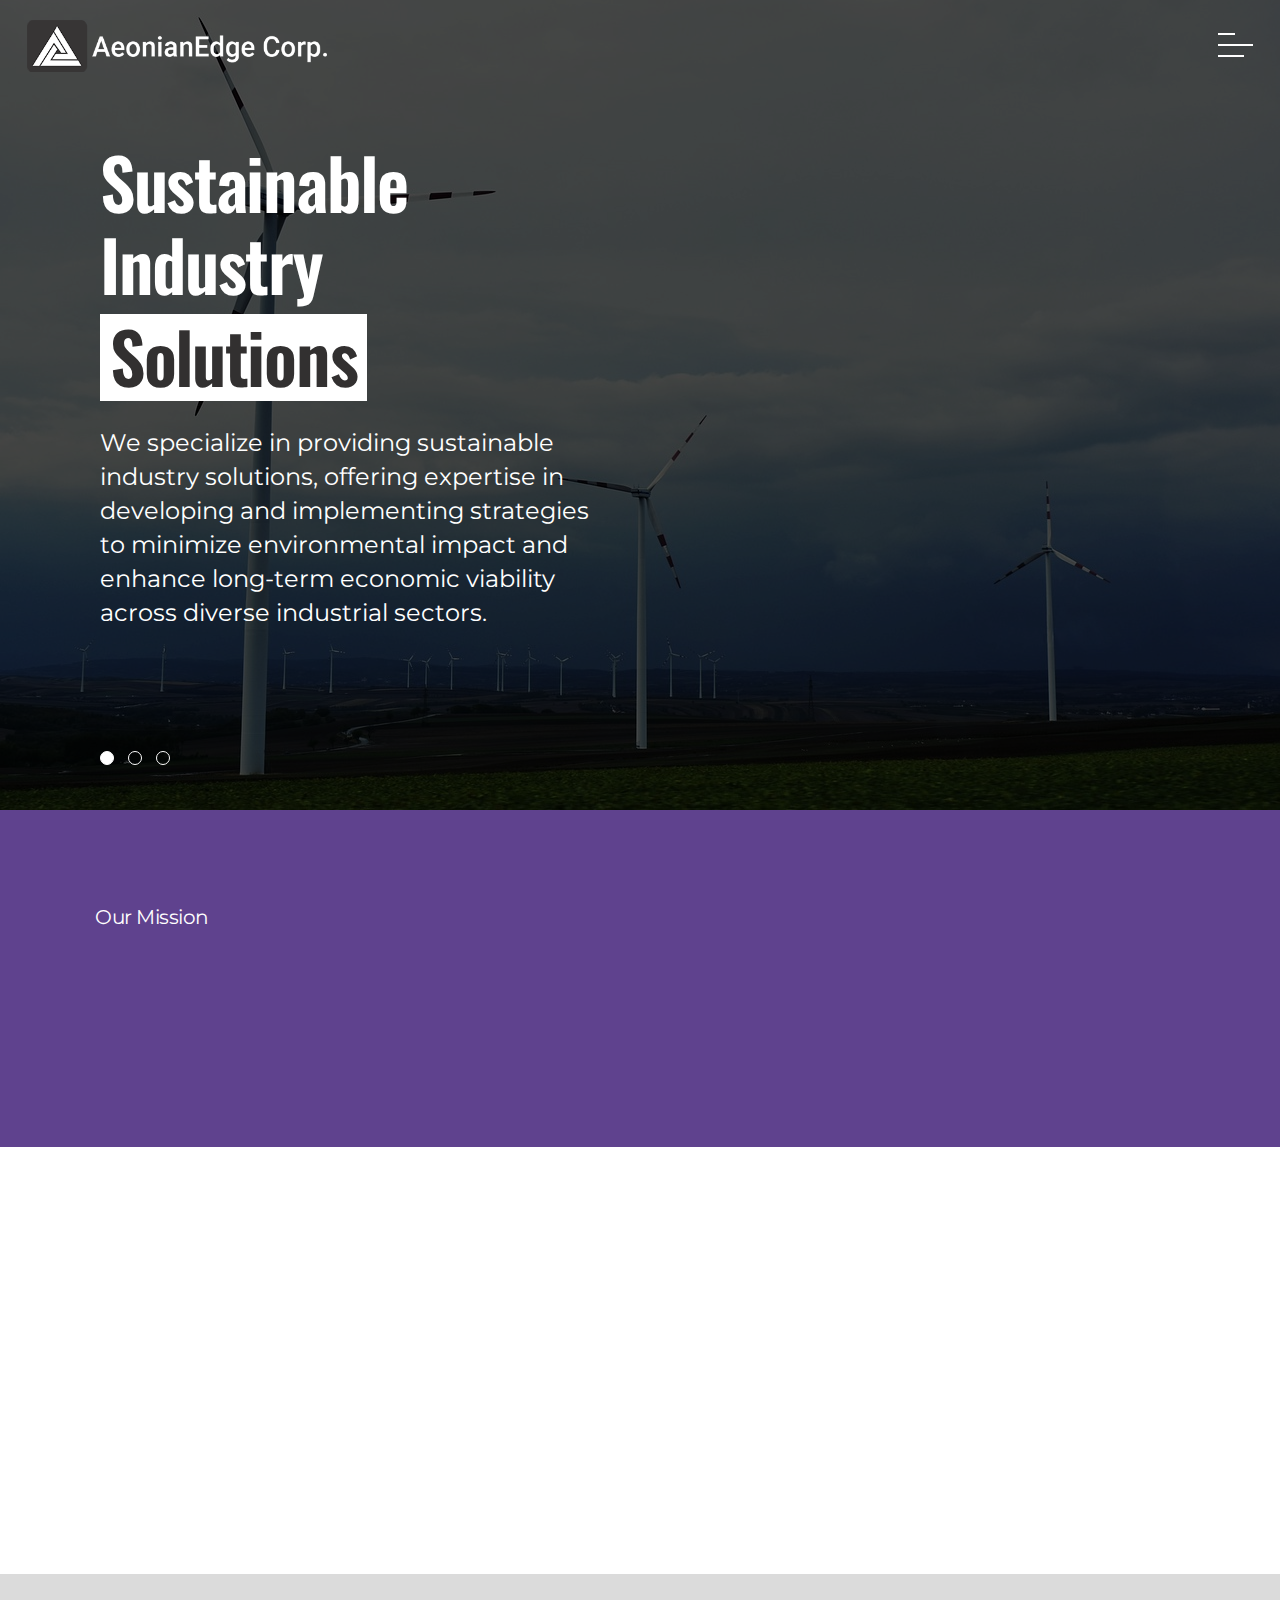
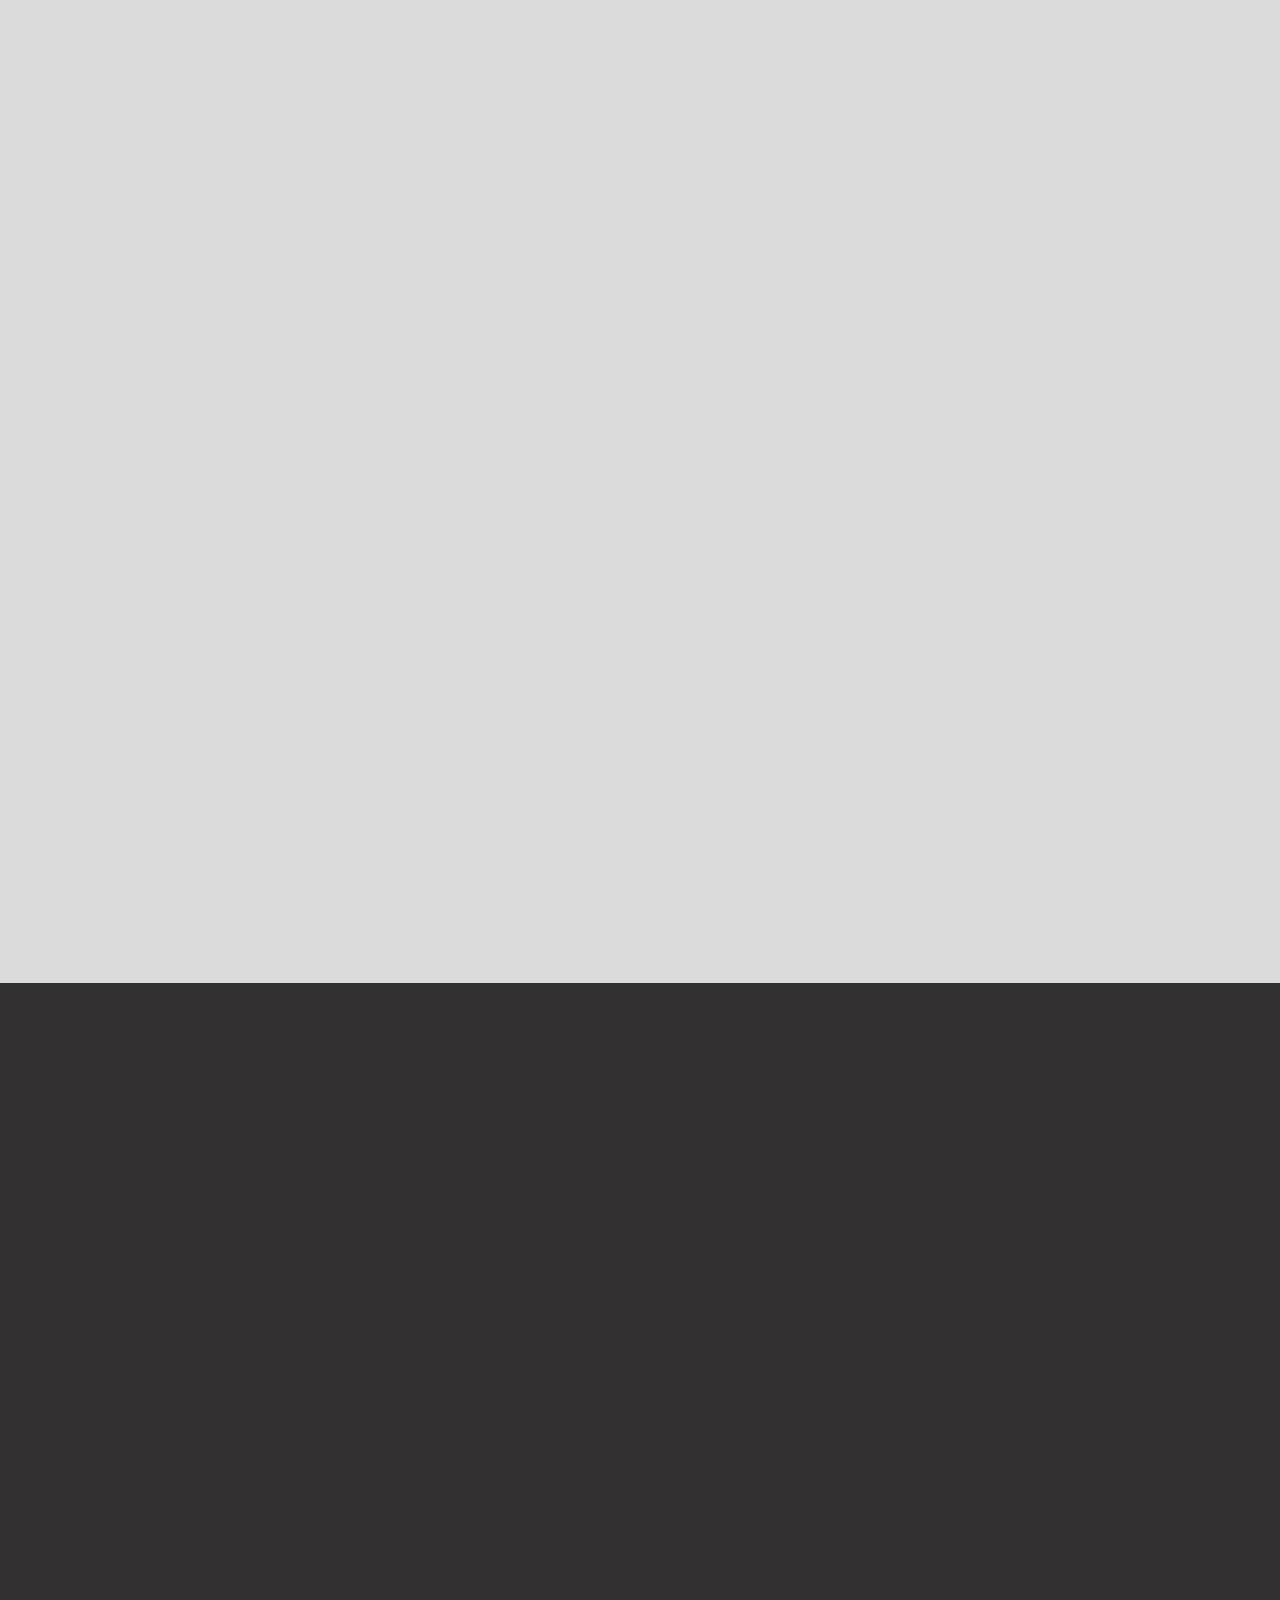
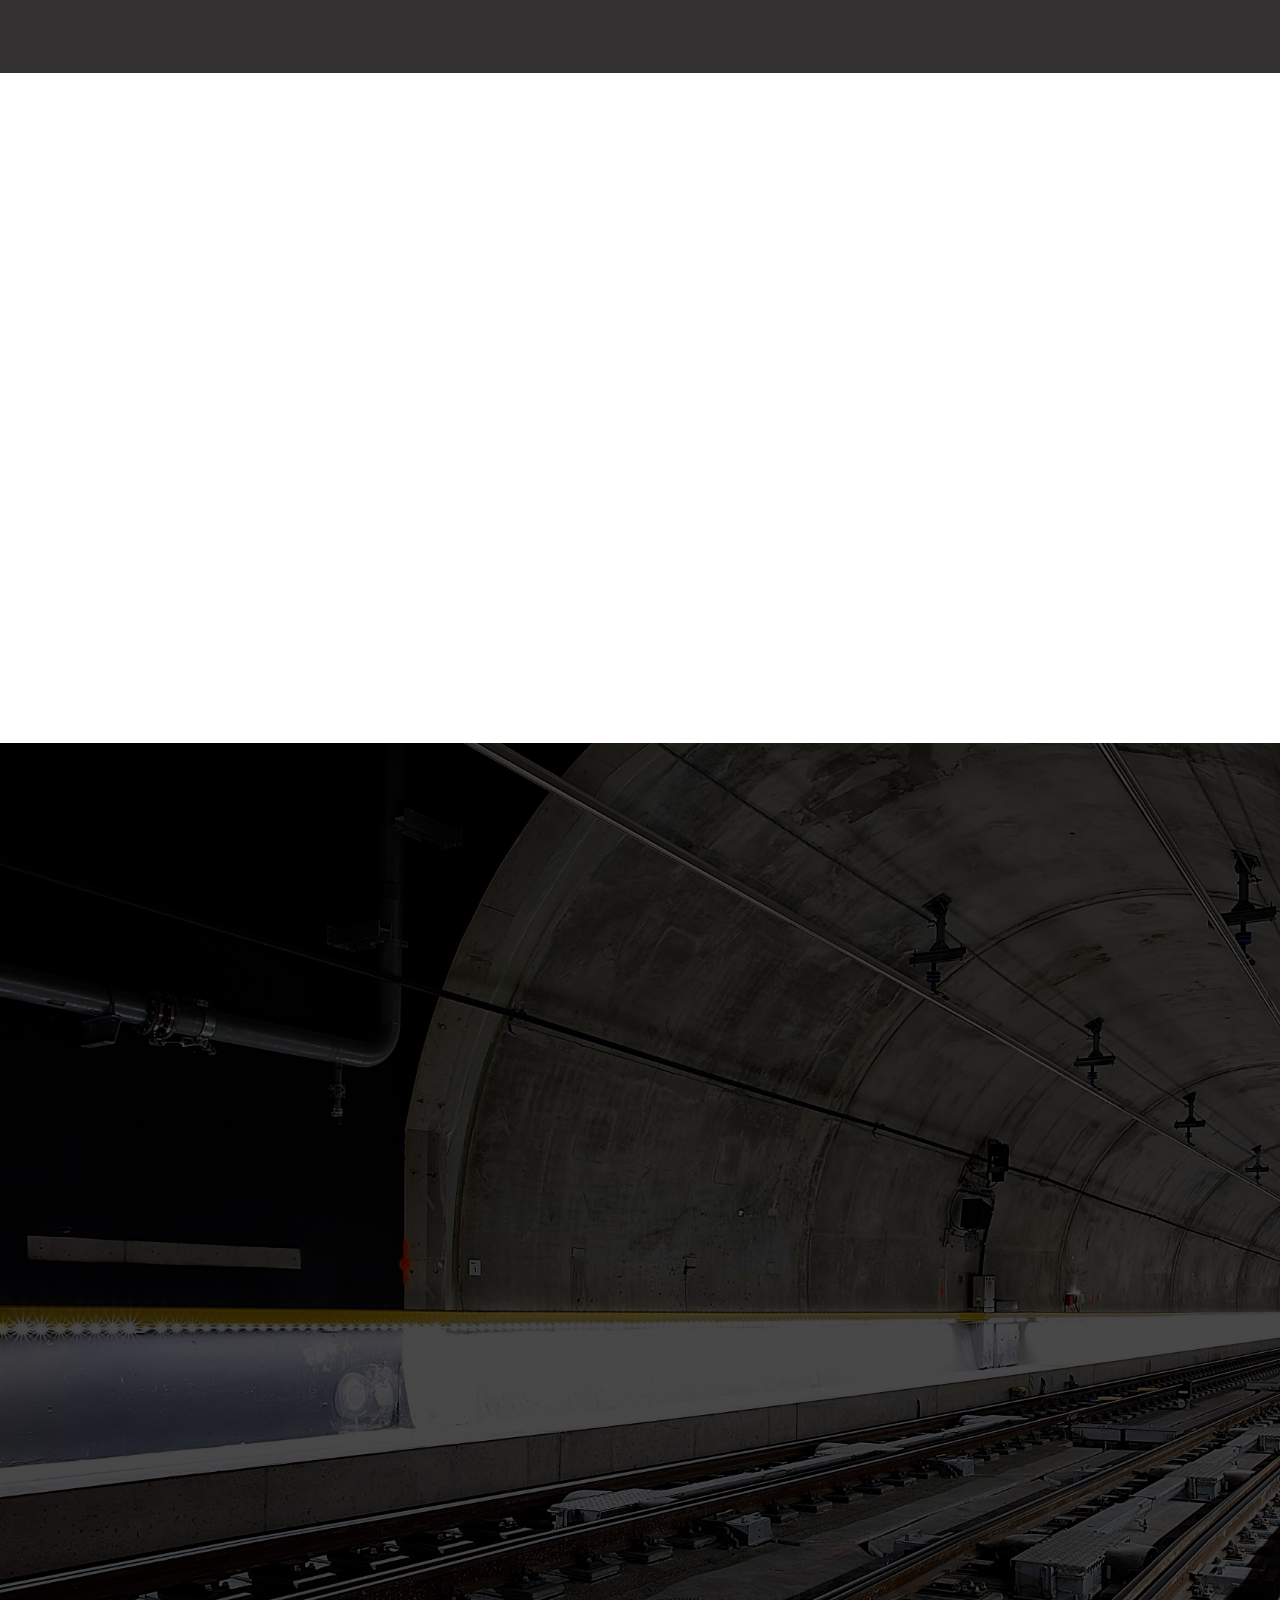
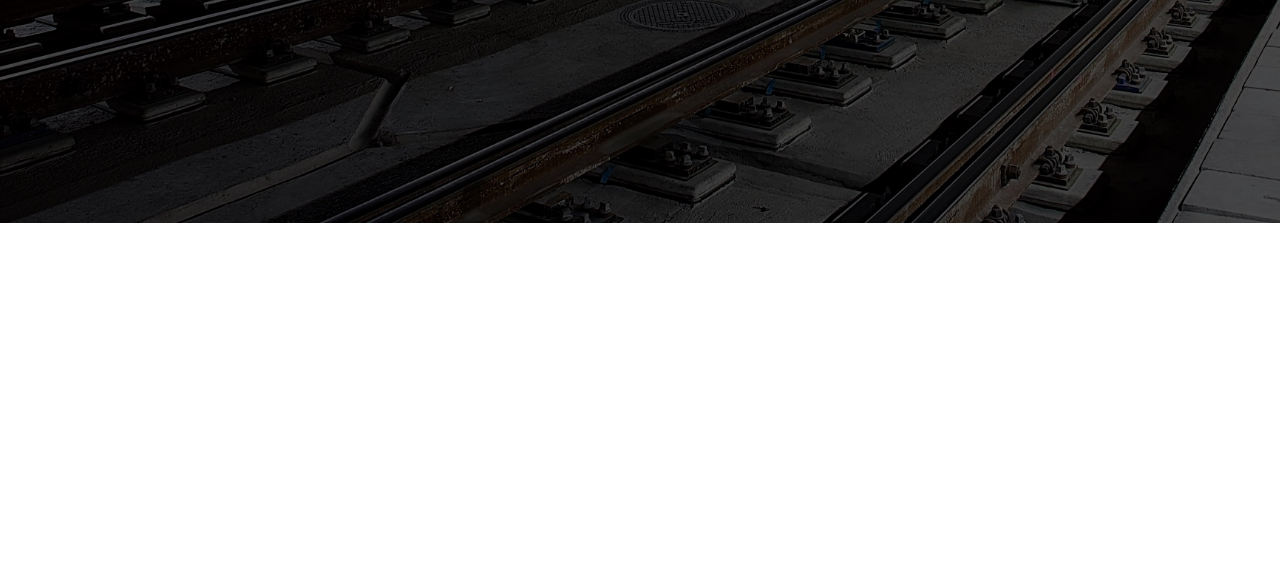
==== commit f36dc553: "chaneg" ====
--- a/index.html
+++ b/index.html
@@ -402,7 +402,7 @@
                 </div>
                 <div class="col-6 col-sm-6 col-md-3 mt-2">
                     <div class="acc-img mb-4 mb-sm-4 mb-md-4 wow zoomIn">
-                        <img style="width: 160px !important;" width="100%" class="img-fluid" src="assets/img/FOA.jpeg">
+                        <img style="width: 140px !important;" width="100%" class="img-fluid" src="assets/img/FOA.jpeg">
                     </div>
                 </div>
             </div>
--- a/assets/css/style.css
+++ b/assets/css/style.css
@@ -174,7 +174,7 @@
     /* background-color: #000000; */
 }
 .address-tag {
-    /* font-size: 20px; */
+    font-size: small;
 }
 
 .main-header .container a {
@@ -847,7 +847,7 @@
 }
 .footer-link-ul li {
     display: block;
-    font-size: 14px;
+    font-size: small;
     color: #ffffff;
     position: relative;
 }
@@ -869,7 +869,7 @@
 }
 .footer-link-ul {
     color: #ffffff;
-    font-size: 14px;
+    font-size: small;
 }
 .footer-link-ul a {
     color: #ffffff;
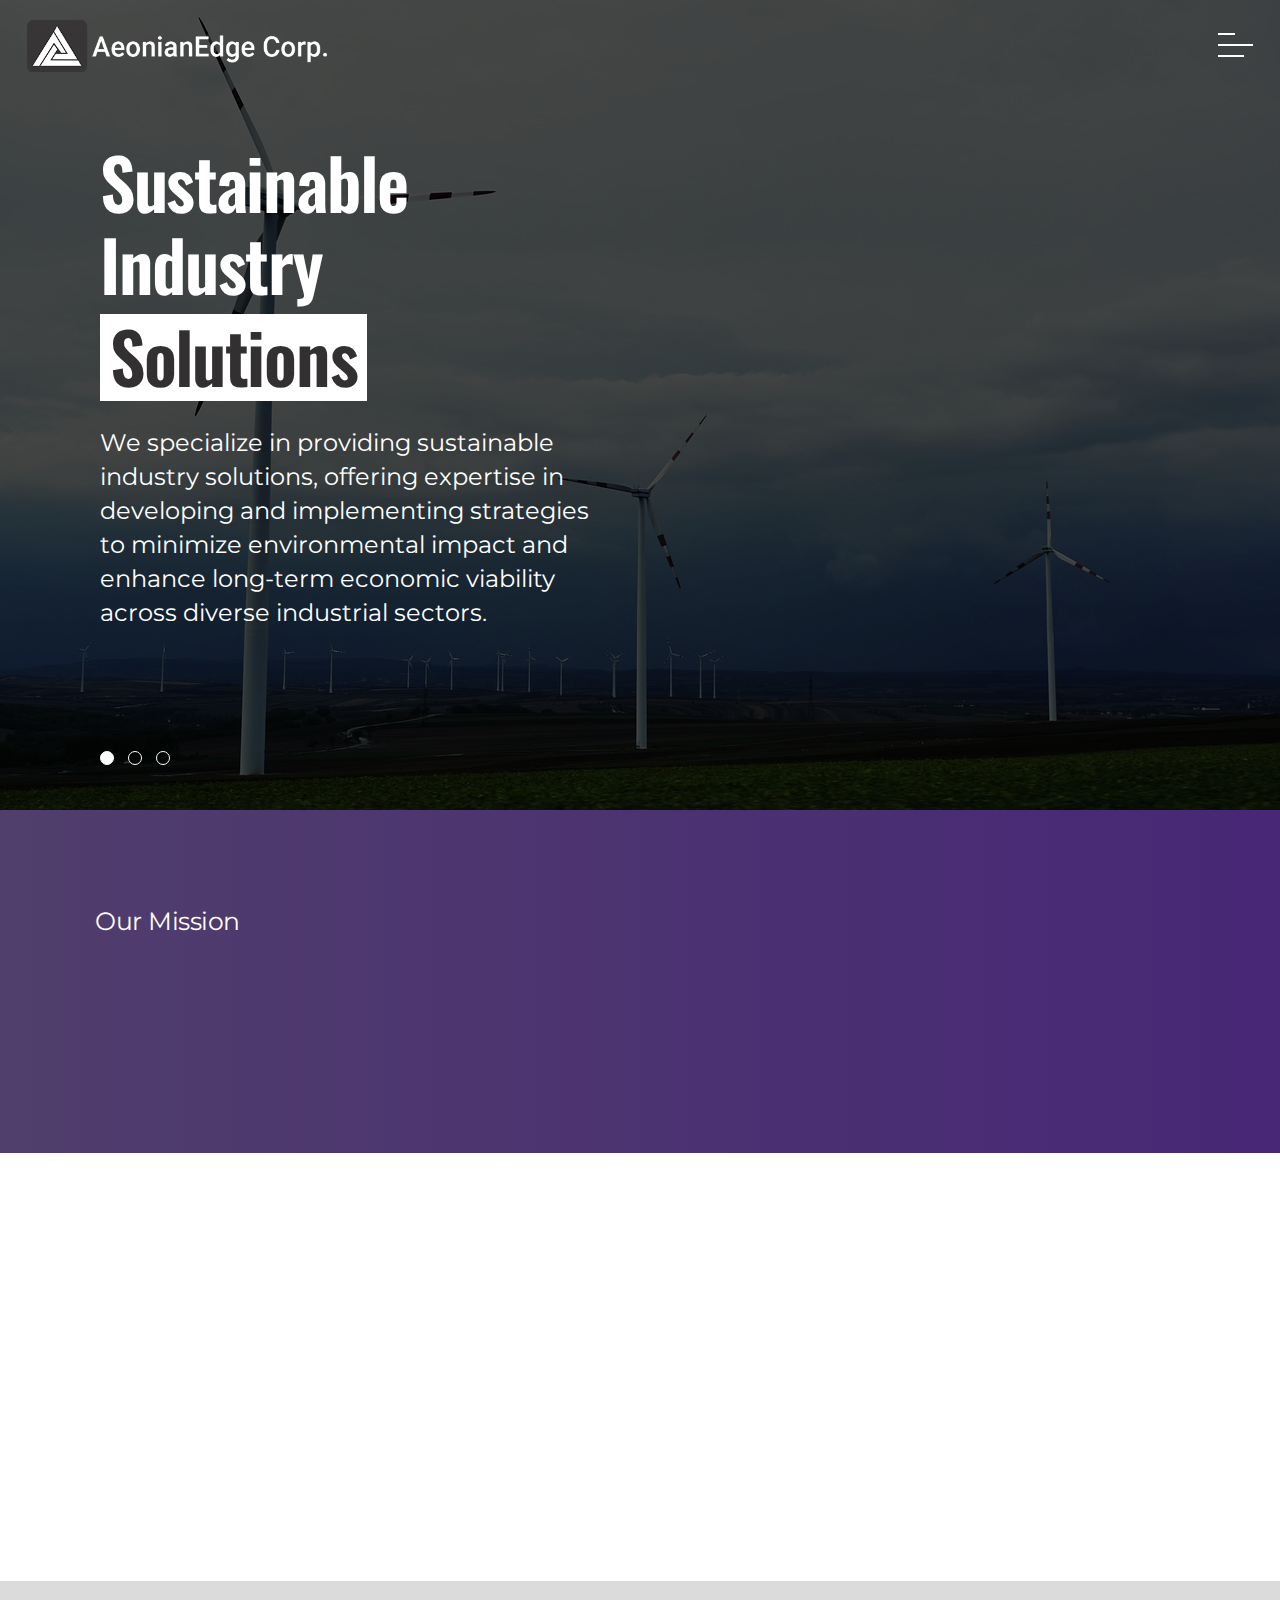
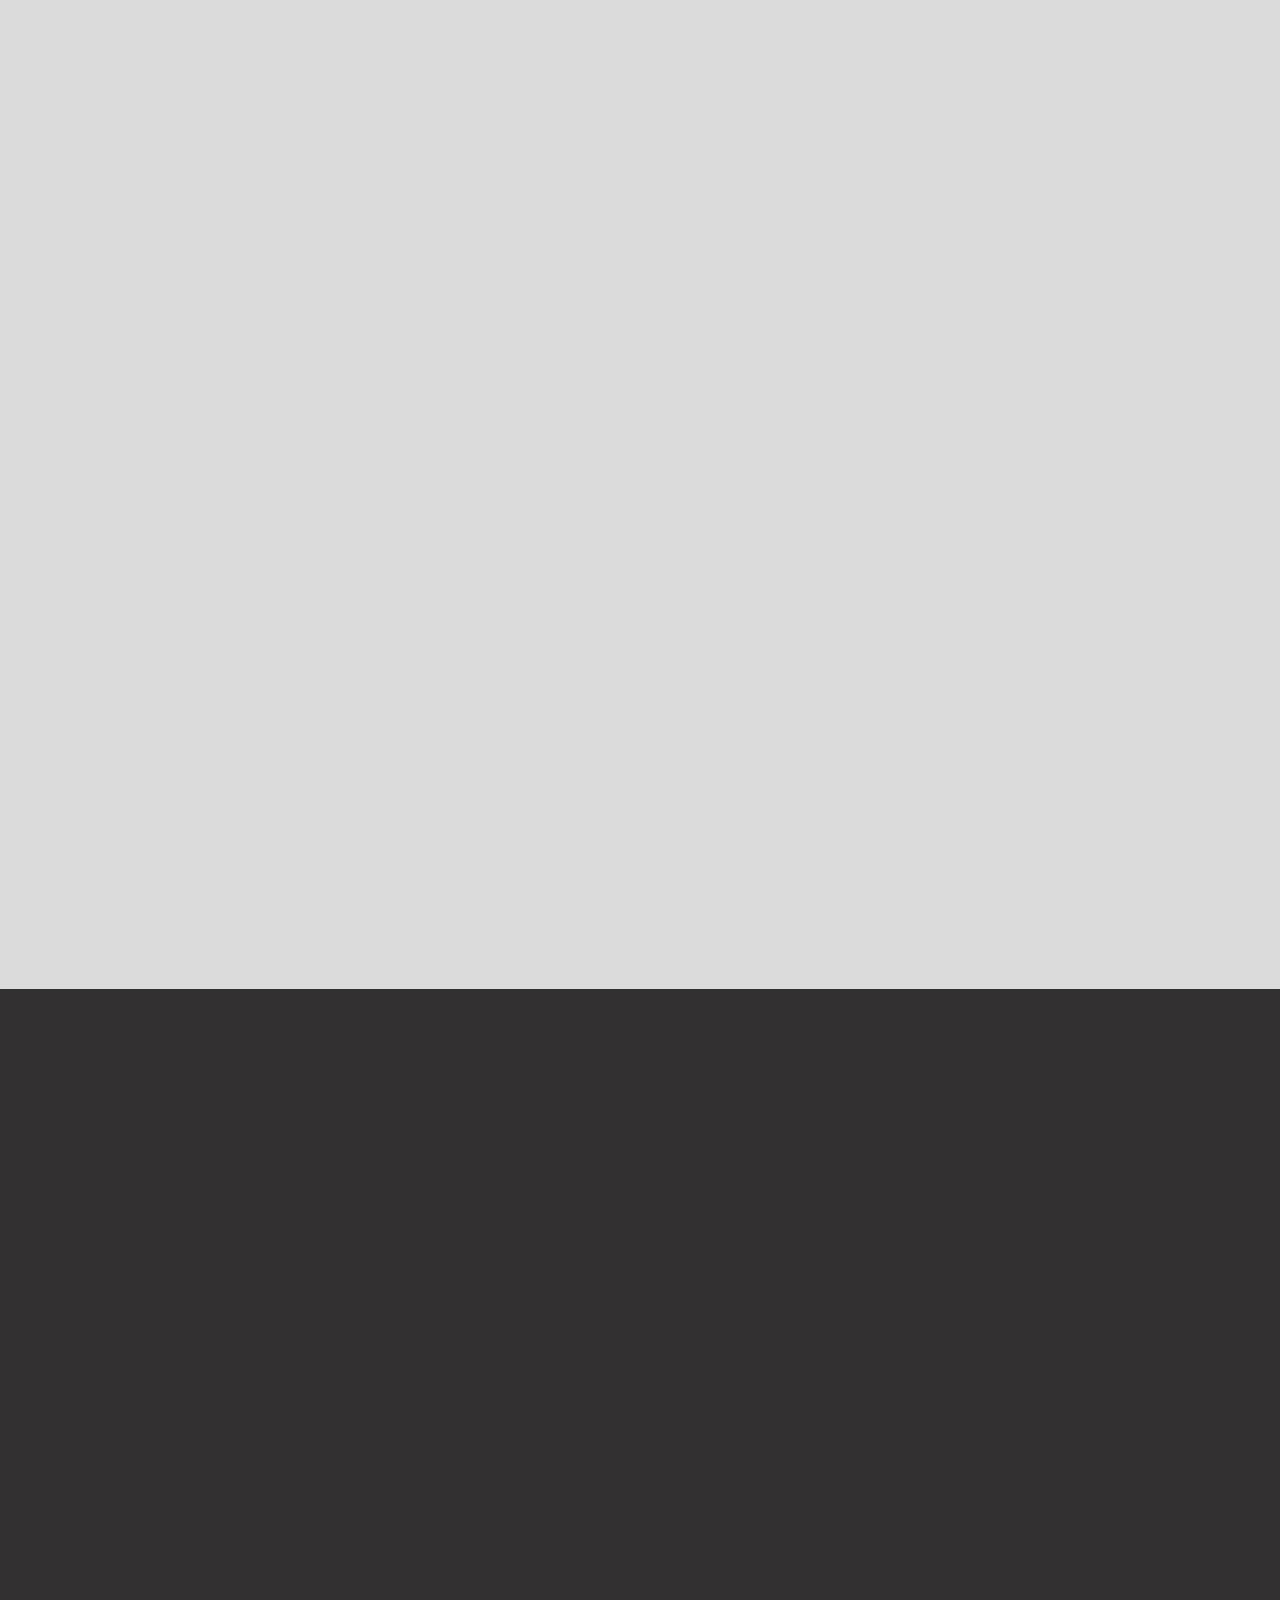
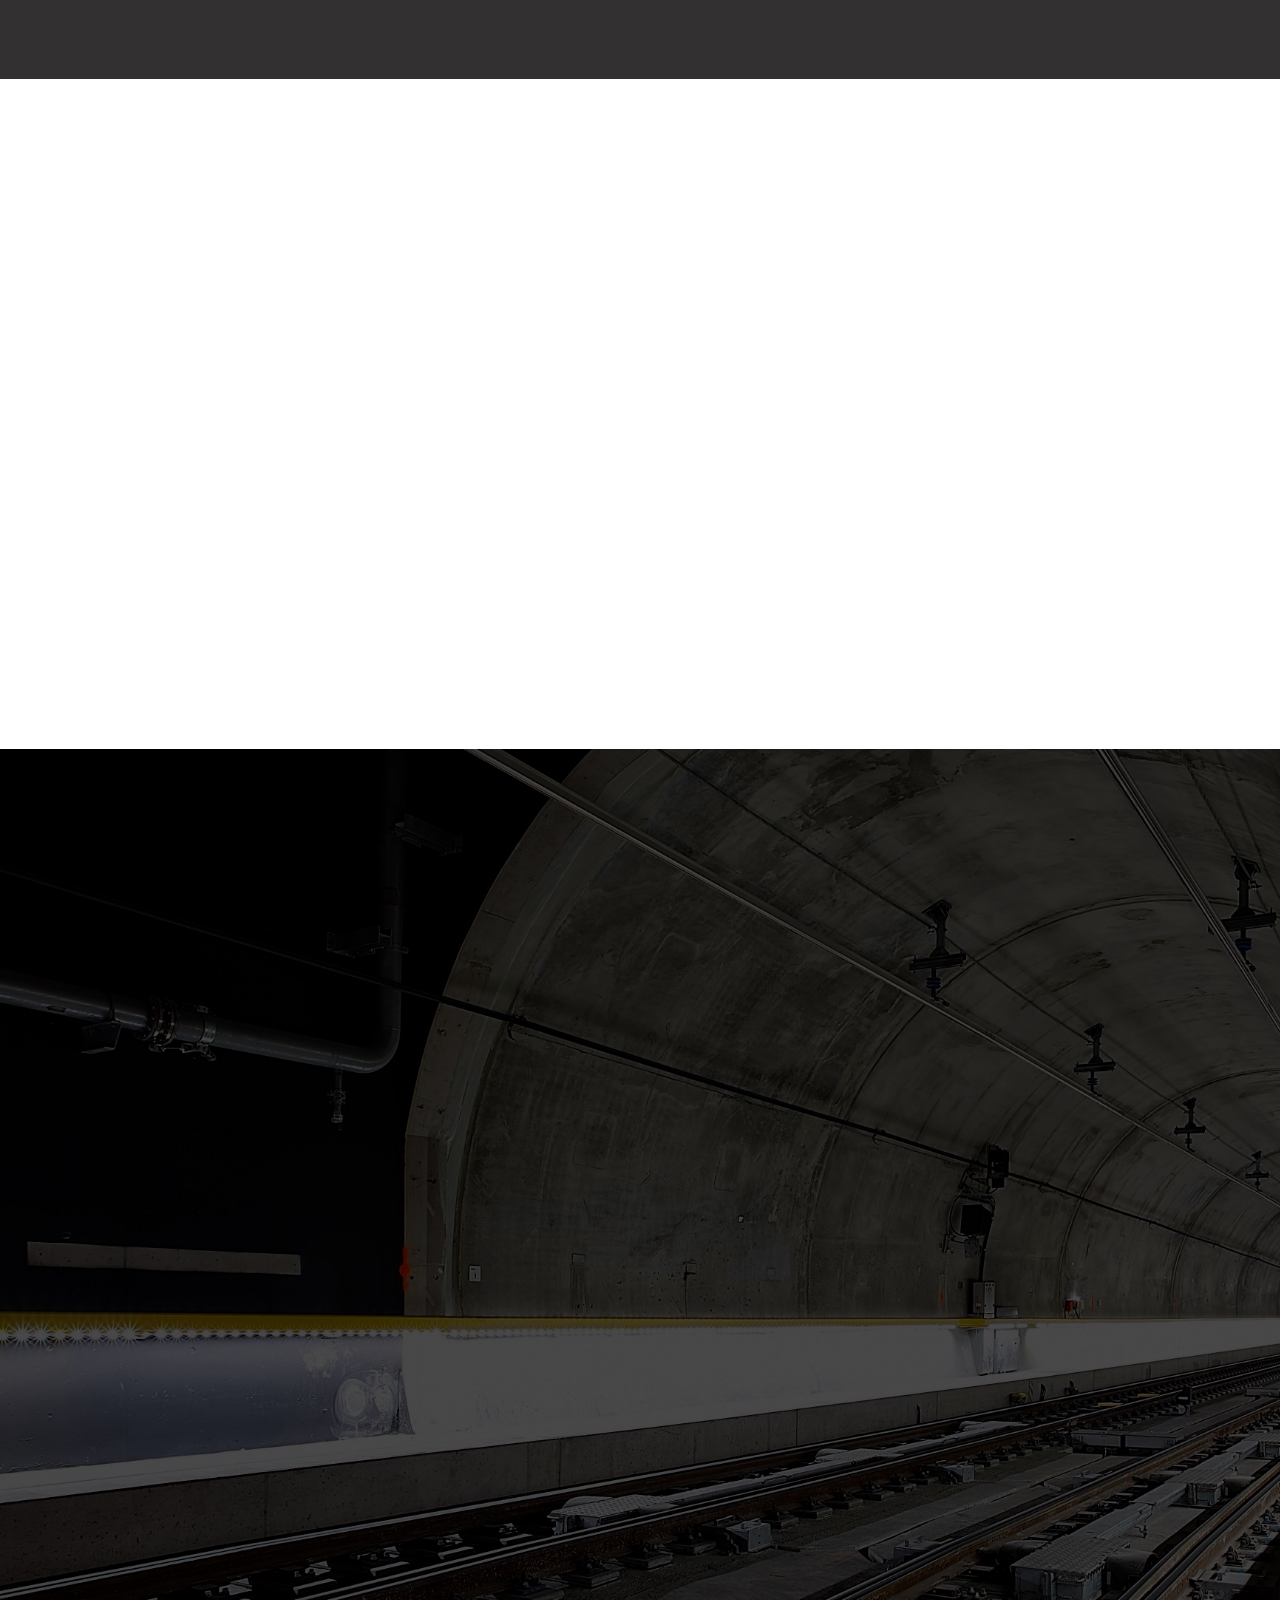
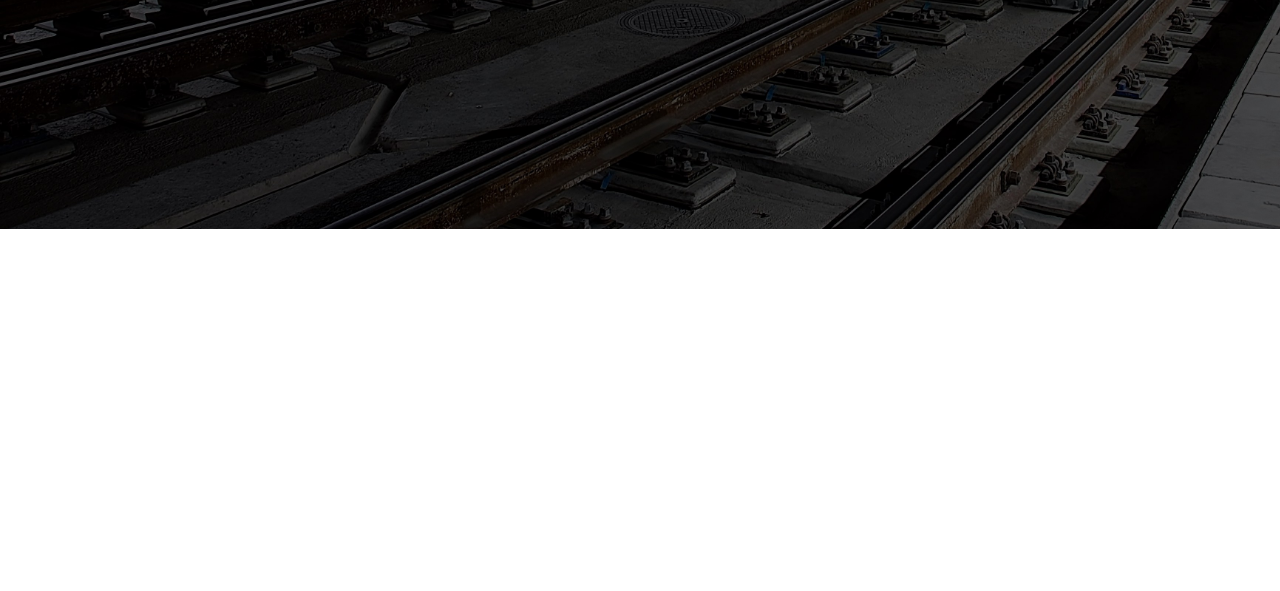
==== commit 5a69ed8b: "chnage" ====
--- a/index.html
+++ b/index.html
@@ -182,7 +182,7 @@
             <div class="row">
                 <div class="col-md-12">
                     <div class="ops-content">
-                        <p class="text-white sub-title wow fadeInDown">Our Mission</p>
+                        <p class="text-white sub-title sub-title-new wow fadeInDown">Our Mission</p>
                         <h2 class="text-white wow fadeInUp">
 
                             To ensure reliability of communication and information systems infrastructure
@@ -203,9 +203,9 @@
 
             <div class="row align-items-center">
                 <div class="col-md-5">
-                    <div class="about-img mb-4 mb-sm-4 mb-md-0 rounded-5">
-                        <img src="assets/img/aboutus.jpg" alt="img" style="border-radius: 6.3rem !important;"
-                            class="img-fluid rounded-3">
+                    <div class="about-img mb-4 mb-sm-4 mb-md-0">
+                        <img src="assets/img/aboutus.jpg" alt="img" style="border-radius: 2.3rem !important;"
+                            class="img-fluid rounded-1">
                     </div>
                 </div>
                 <div class="col-md-1"></div>
--- a/assets/css/style.css
+++ b/assets/css/style.css
@@ -9,9 +9,10 @@
     --lightbg-color: #ececec;
     --primary-font: 'Montserrat', sans-serif;
     /*--secondart-font: 'Volkhov', serif;*/
-    --secondart-font: "Oswald", sans-serif;;
+    --secondart-font: "Oswald", sans-serif;
     /*--secondart-font: 'Inter', sans-serif;*/
     --section-gradient: linear-gradient(90deg,#0164A7 0%,#1C355E 100%);
+    /* --section-gradient: linear-gradient(90deg, #5f428e 0%, #3e2b5c 100%); */
 }
 
 body {
@@ -27,7 +28,8 @@
 }
 .primary-gradient {
     /* background: linear-gradient(90deg,#7952b3 0%,#563d7c 100%); */
-    background: #5f428e;
+    background: linear-gradient(90deg, #503e6c 0%, #472776 100%);
+    ;
 }
 .bg-light {
     background-color: var(--lightbg-color);
@@ -607,6 +609,12 @@
     letter-spacing: -.48px;
     margin-bottom: 20px;
 }
+
+.sub-title-new {
+    font-size: 25px !important;
+    font-weight: 400 !important;
+}
+
 .ops-content h2 {
     font-size: 44px;
     line-height: 48px;
@@ -631,7 +639,7 @@
 }
 .section-btn {
     background-color: var(--primary-color);
-    padding: 15px 15px;
+    padding: 13px 15px;
     border-radius: 5px;
 }
 .section-btn:hover {
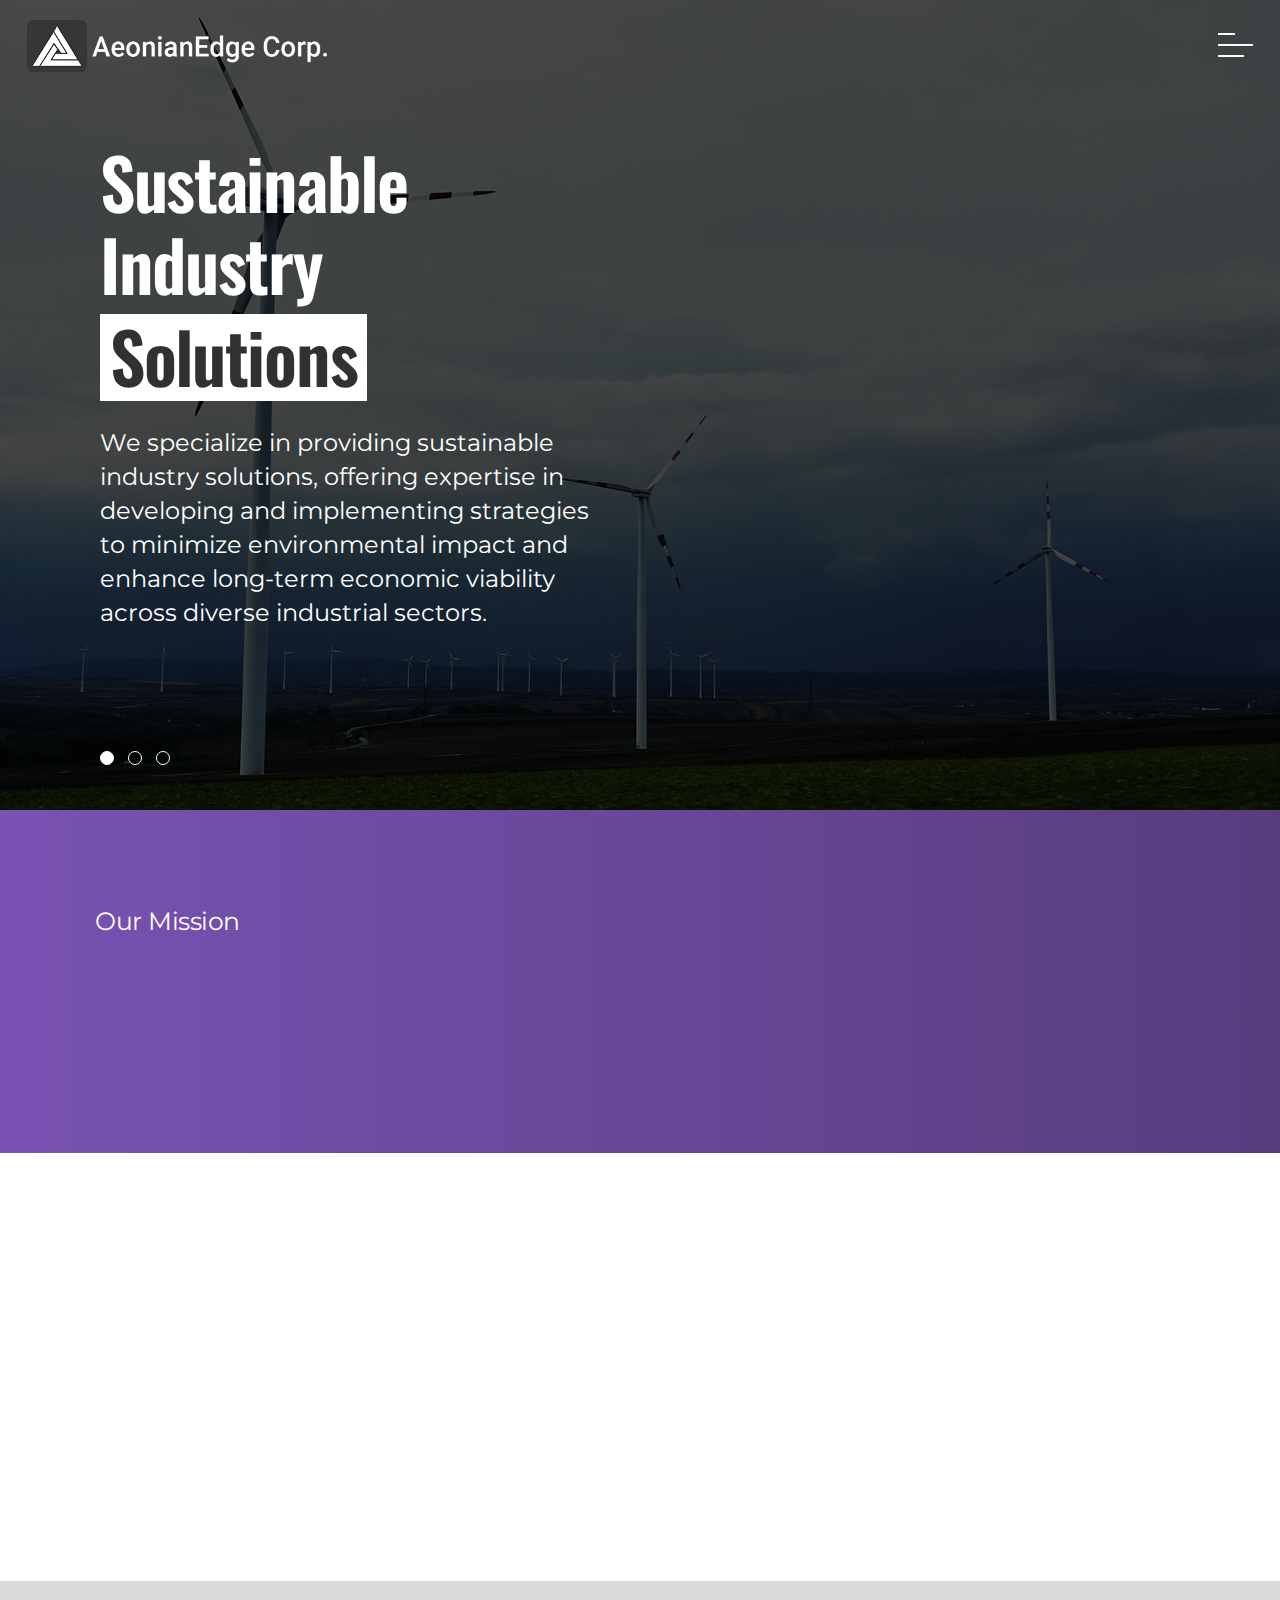
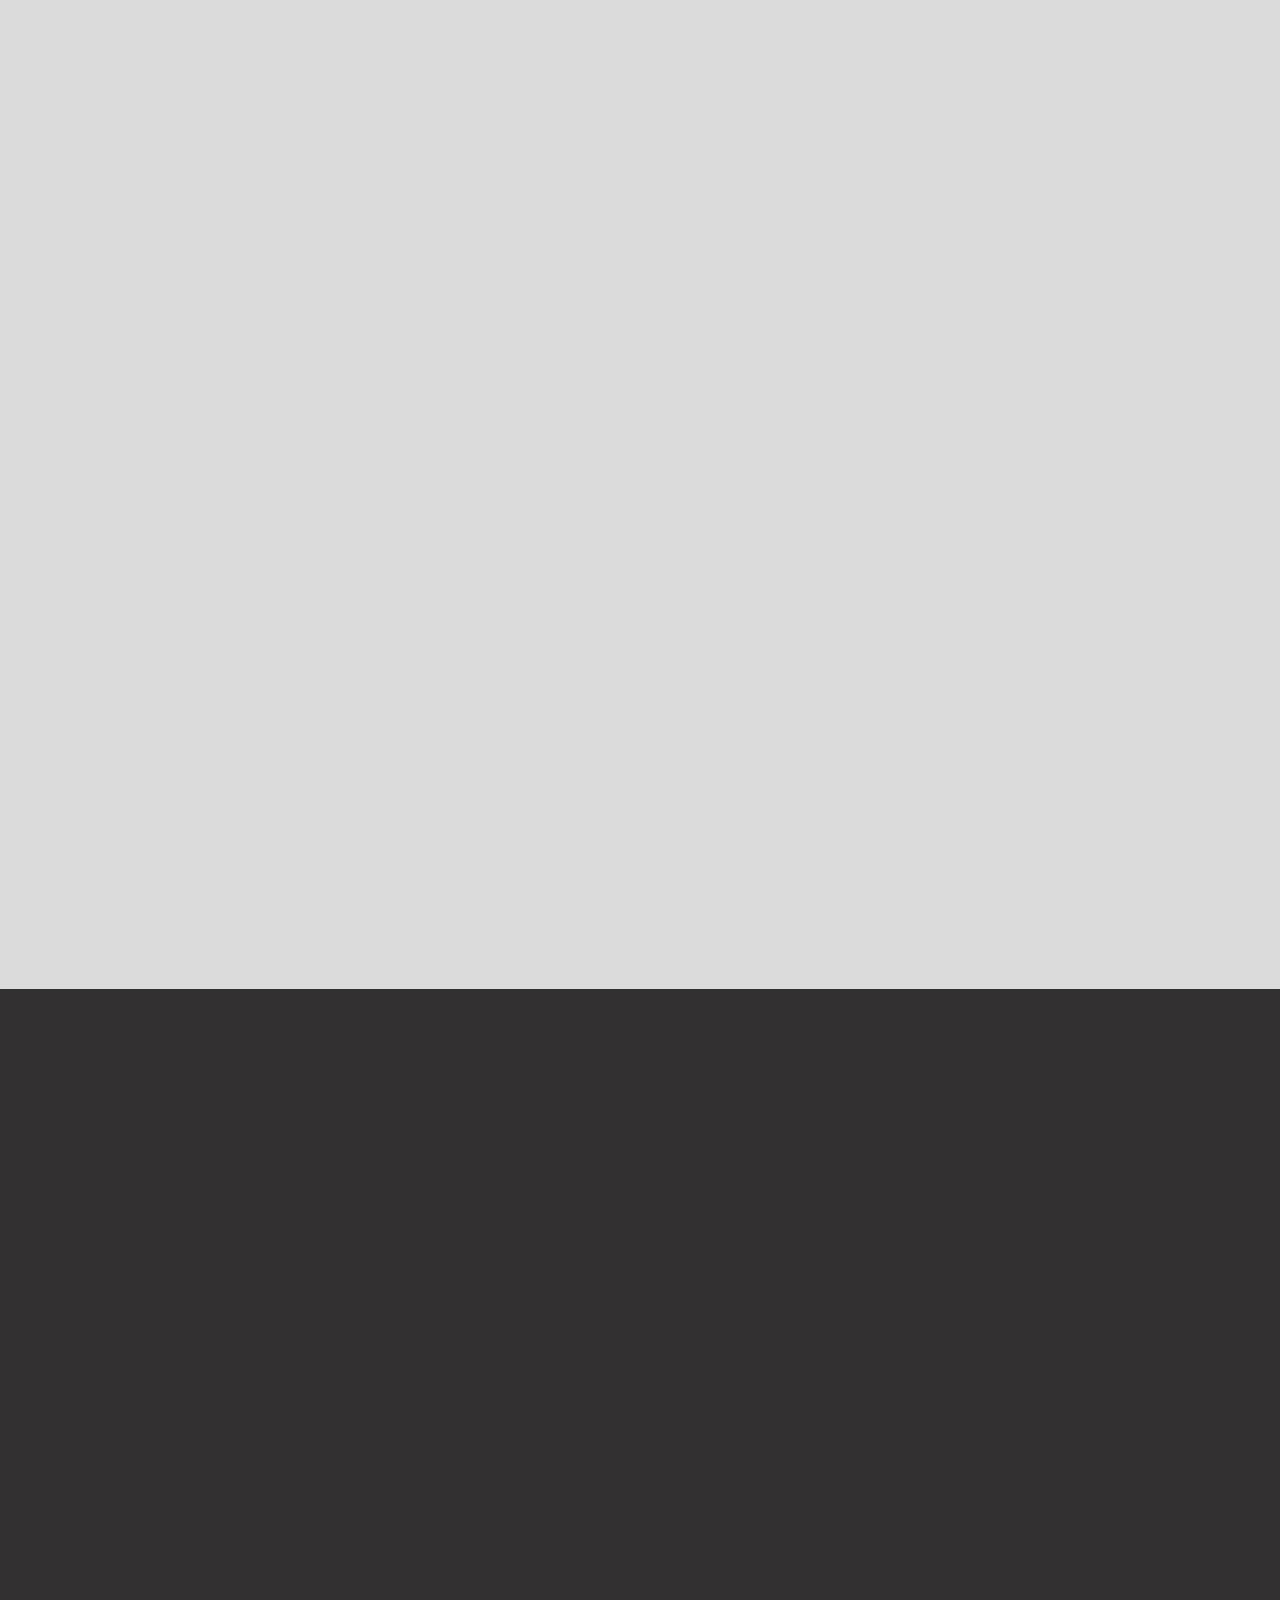
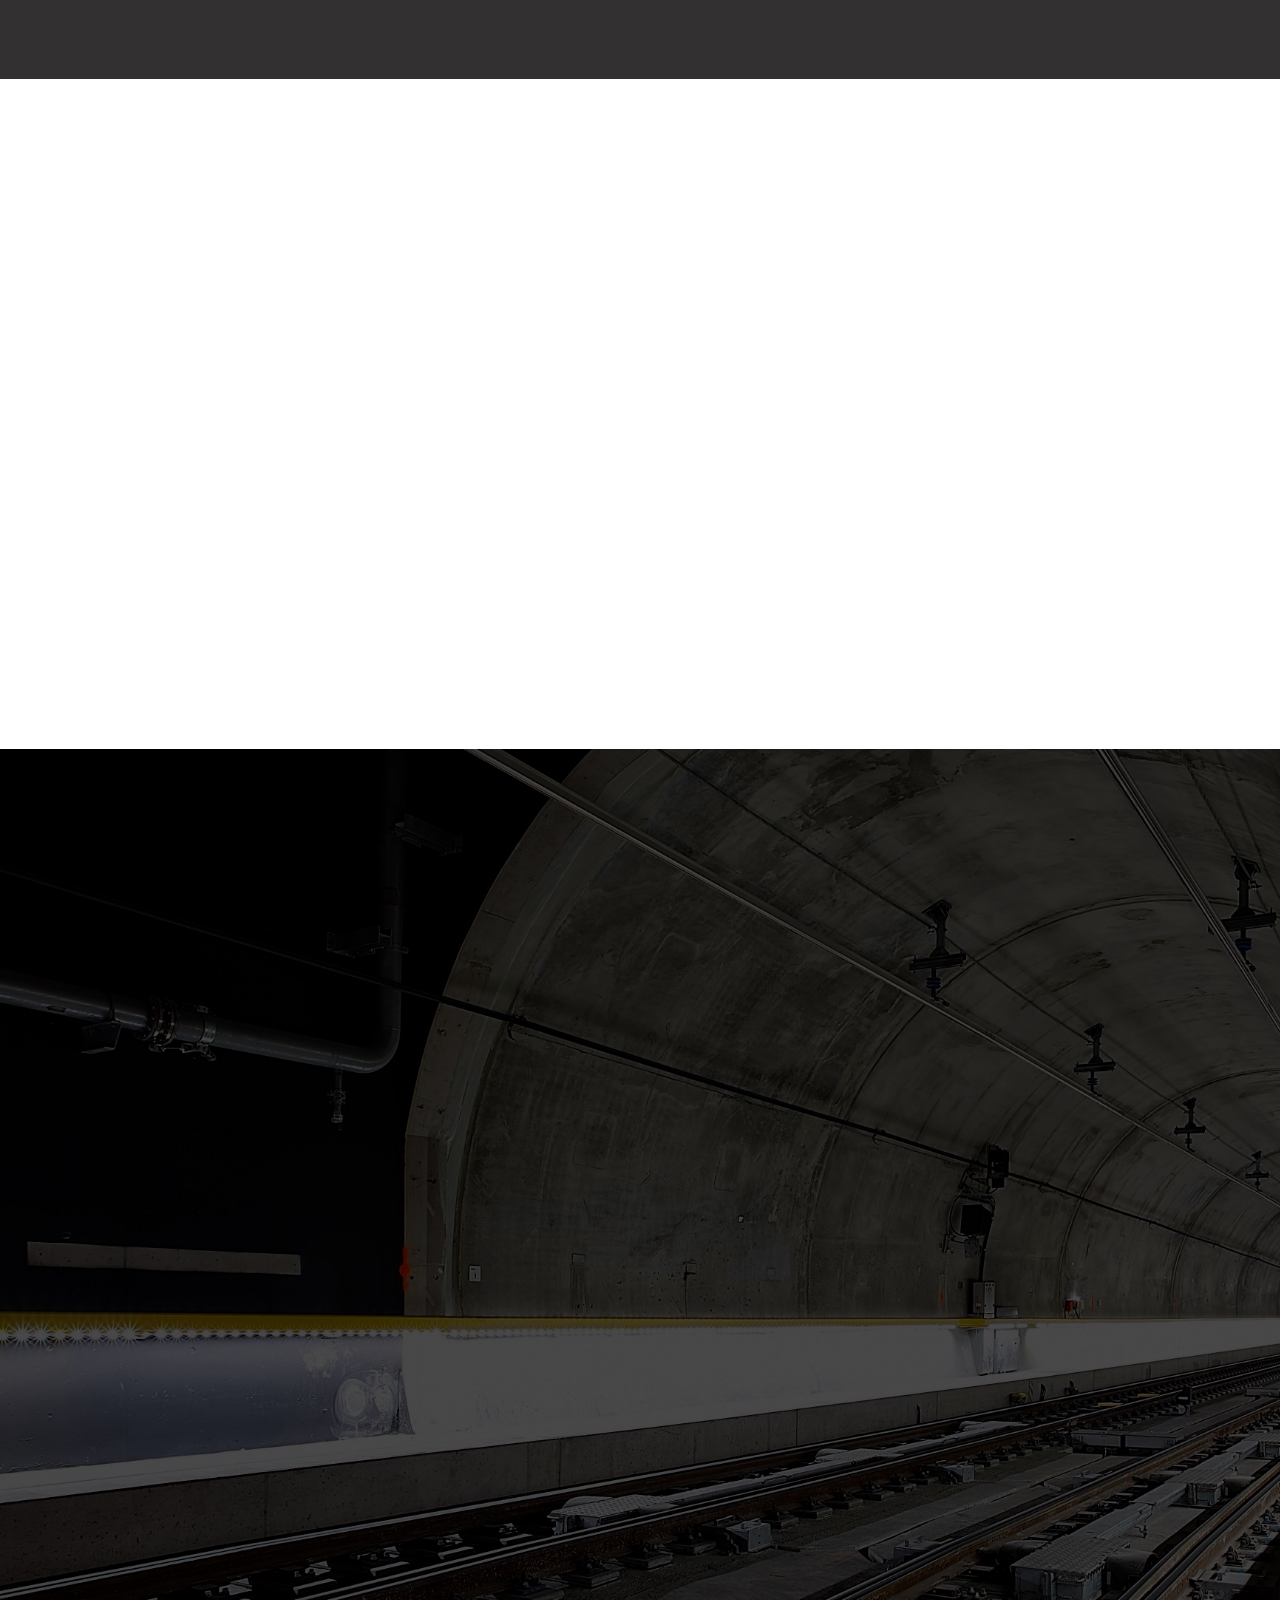
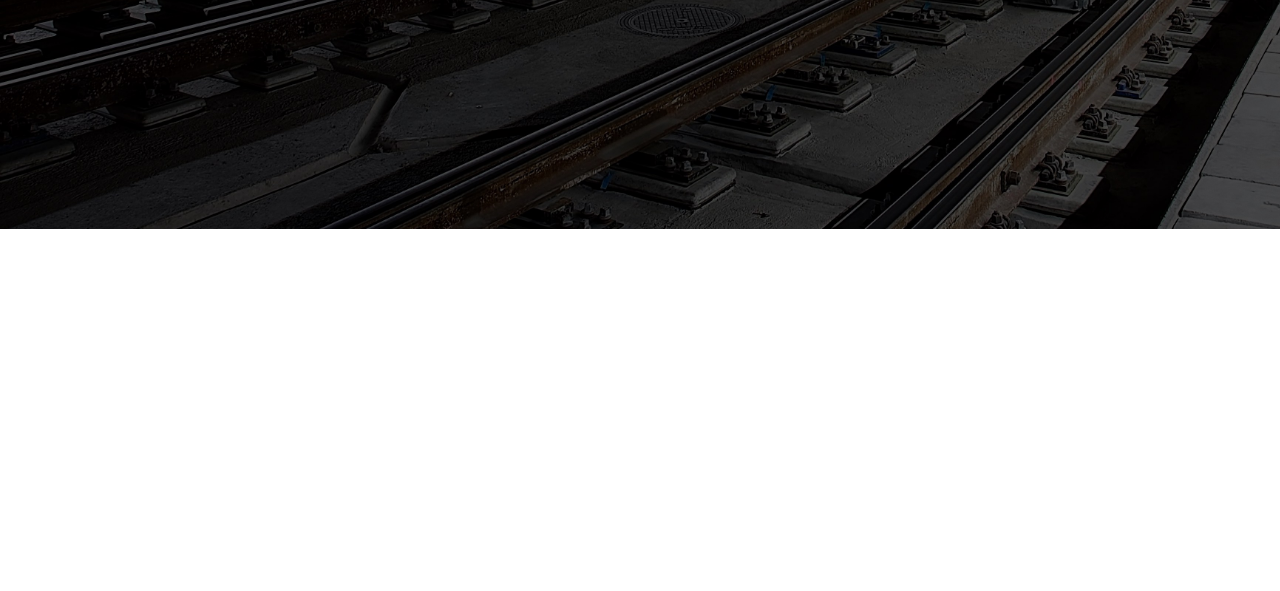
==== commit d0c5017a: "c" ====
--- a/index.html
+++ b/index.html
@@ -266,7 +266,7 @@
                                 Providing advisory services in project and portfolio management, optimizing
                                 project implementation processes. Our advisory services ensure efficient
                                 execution, risk mitigation, and alignment with strategic objectives for successful
-                                project outcomes."
+                                project outcomes.
                             </p>
                         </div>
                     </div>
--- a/assets/css/style.css
+++ b/assets/css/style.css
@@ -11,8 +11,8 @@
     /*--secondart-font: 'Volkhov', serif;*/
     --secondart-font: "Oswald", sans-serif;
     /*--secondart-font: 'Inter', sans-serif;*/
-    --section-gradient: linear-gradient(90deg,#0164A7 0%,#1C355E 100%);
-    /* --section-gradient: linear-gradient(90deg, #5f428e 0%, #3e2b5c 100%); */
+    /* --section-gradient: linear-gradient(90deg,#0164A7 0%,#1C355E 100%); */
+    --section-gradient: linear-gradient(90deg, #5f428e 0%, #3e2b5c 100%);
 }
 
 body {
@@ -27,9 +27,8 @@
     font-family: var(--secondart-font);
 }
 .primary-gradient {
-    /* background: linear-gradient(90deg,#7952b3 0%,#563d7c 100%); */
-    background: linear-gradient(90deg, #503e6c 0%, #472776 100%);
-    ;
+    background: linear-gradient(90deg,#7952b3 0%,#573d7e 100%);
+    /* background: #5f428e; */
 }
 .bg-light {
     background-color: var(--lightbg-color);
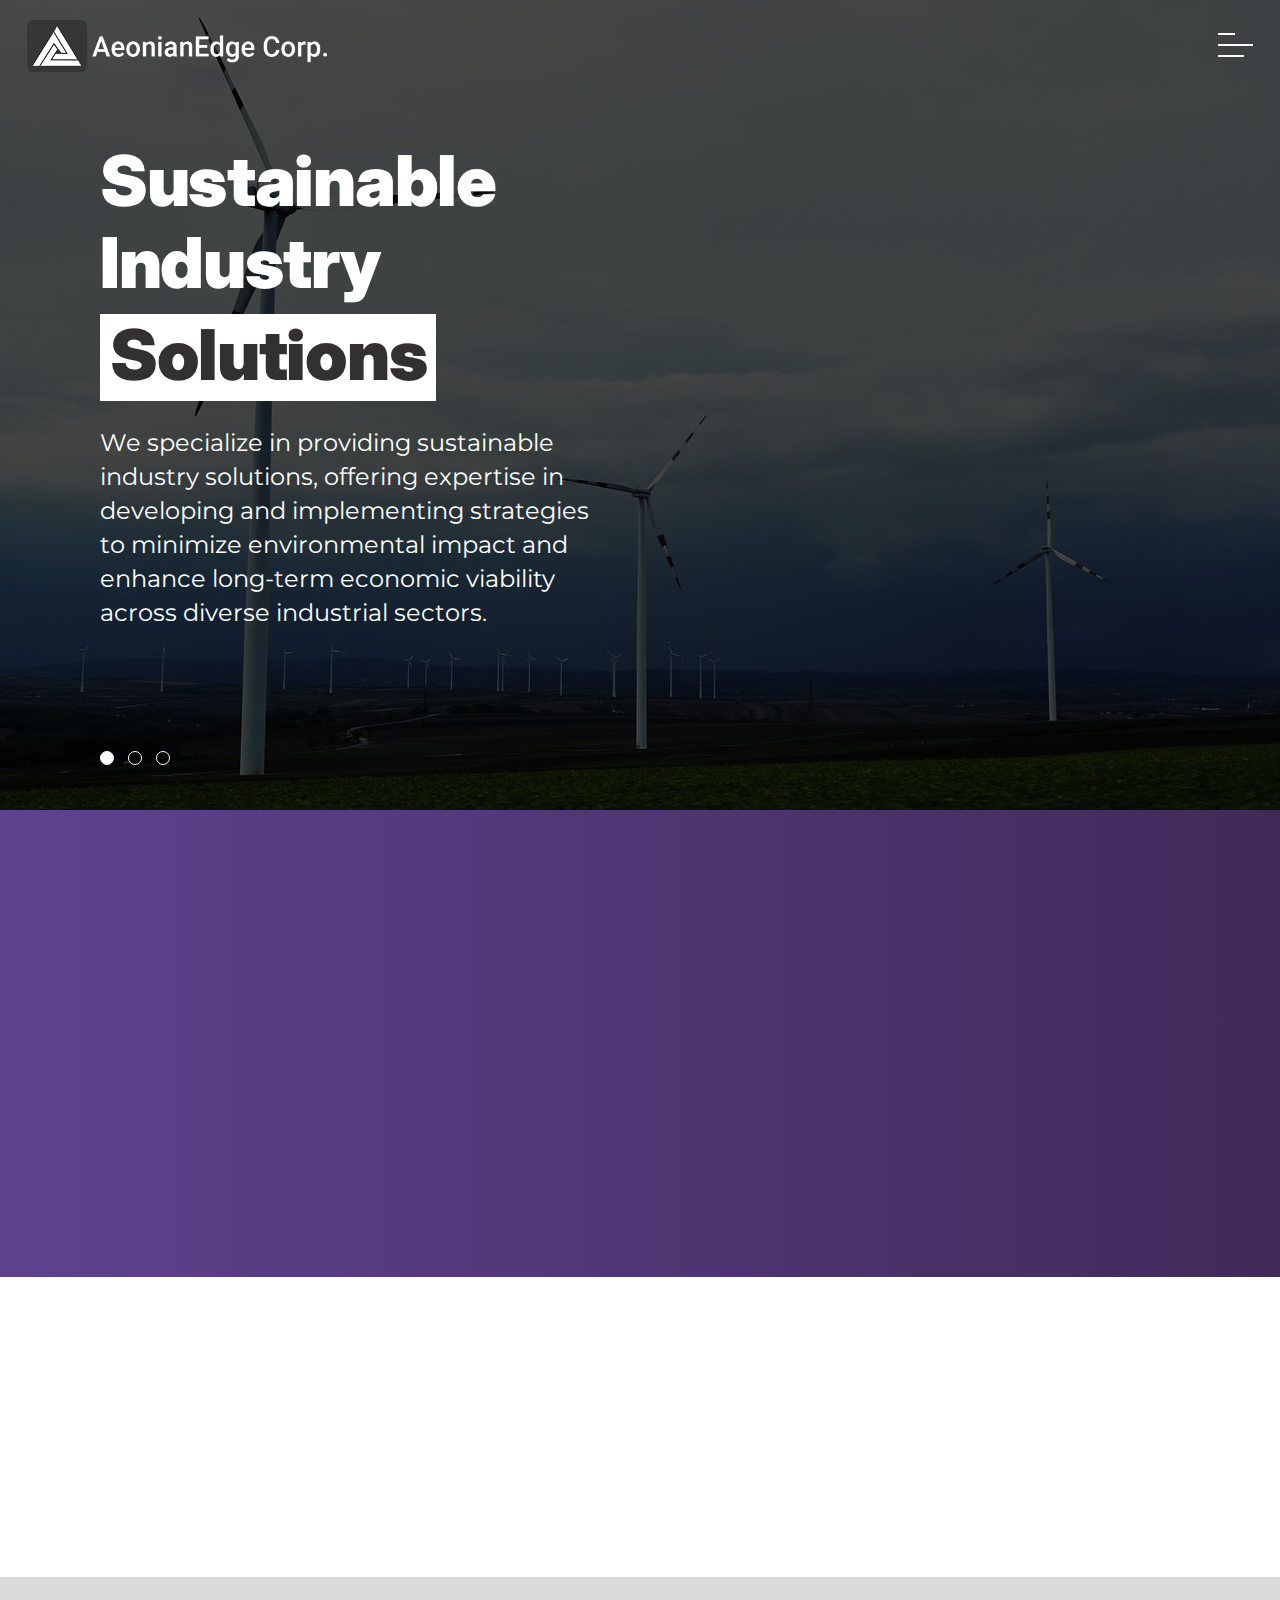
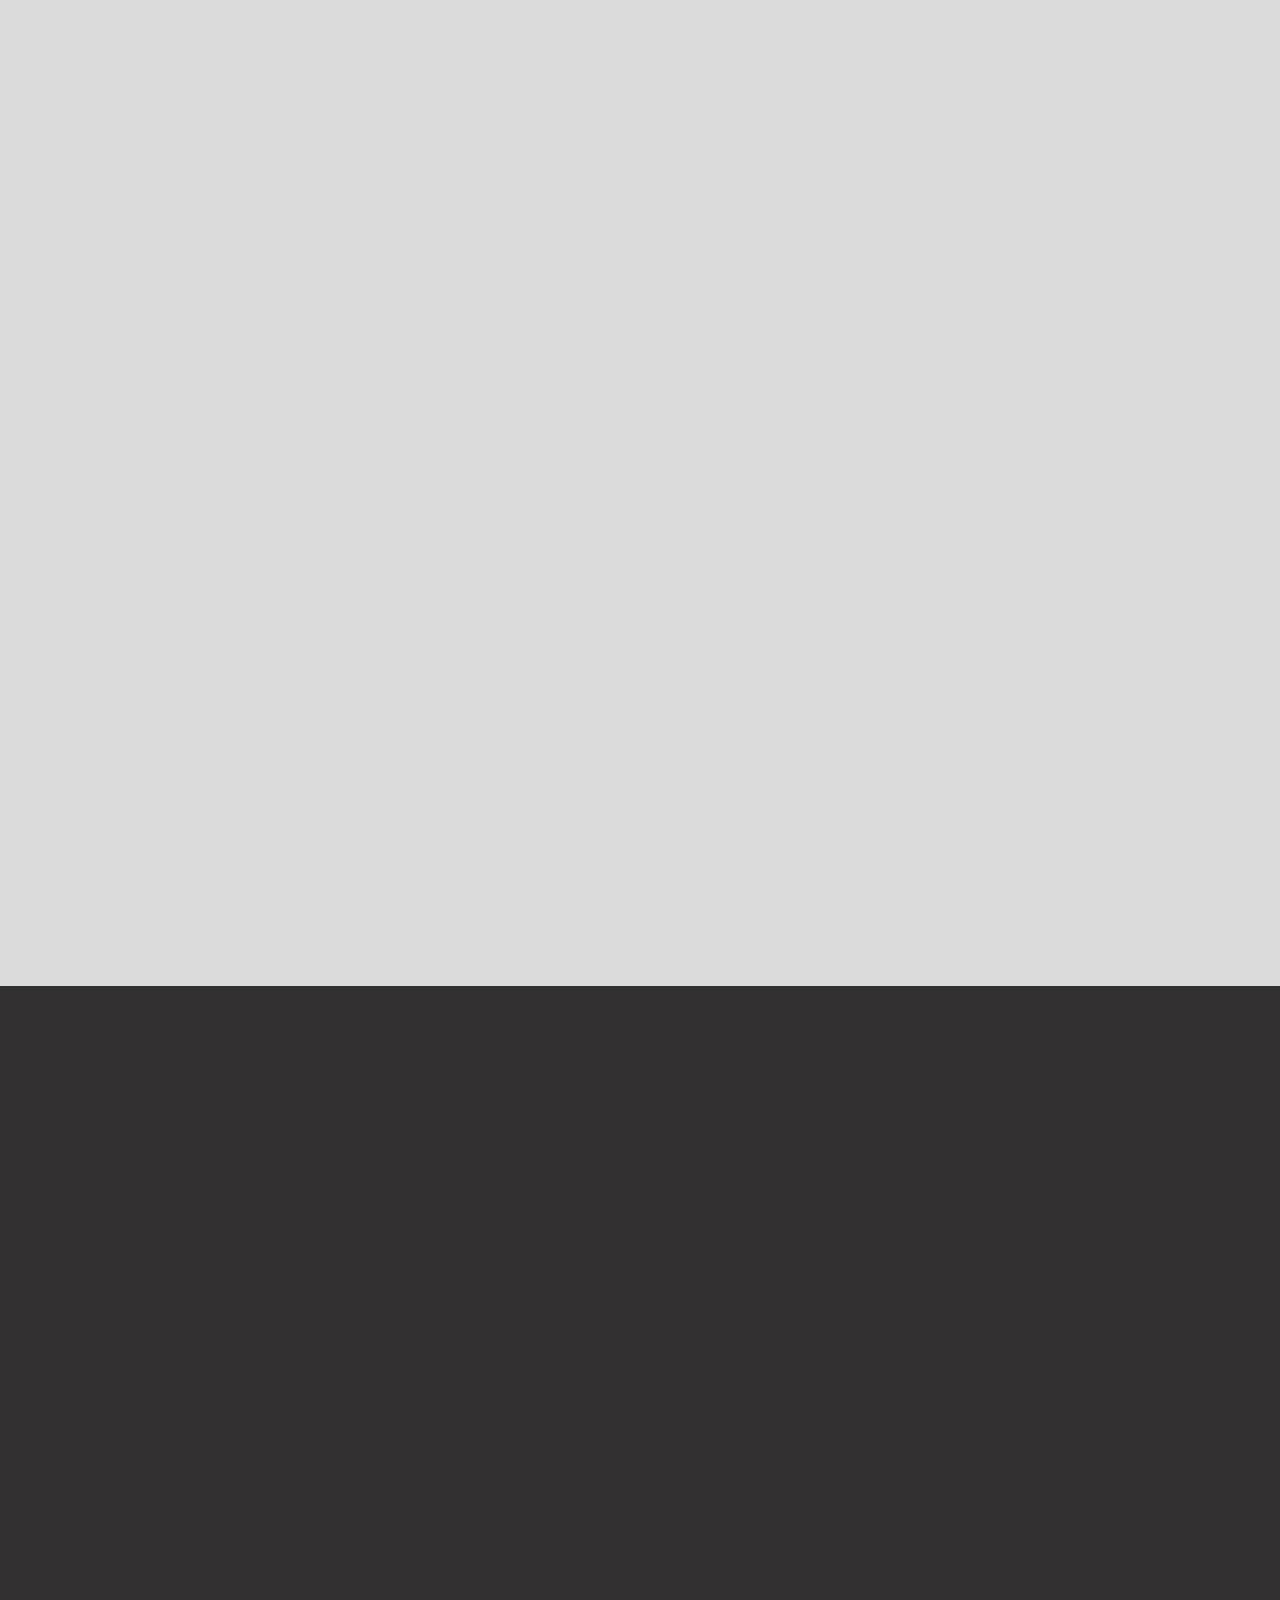
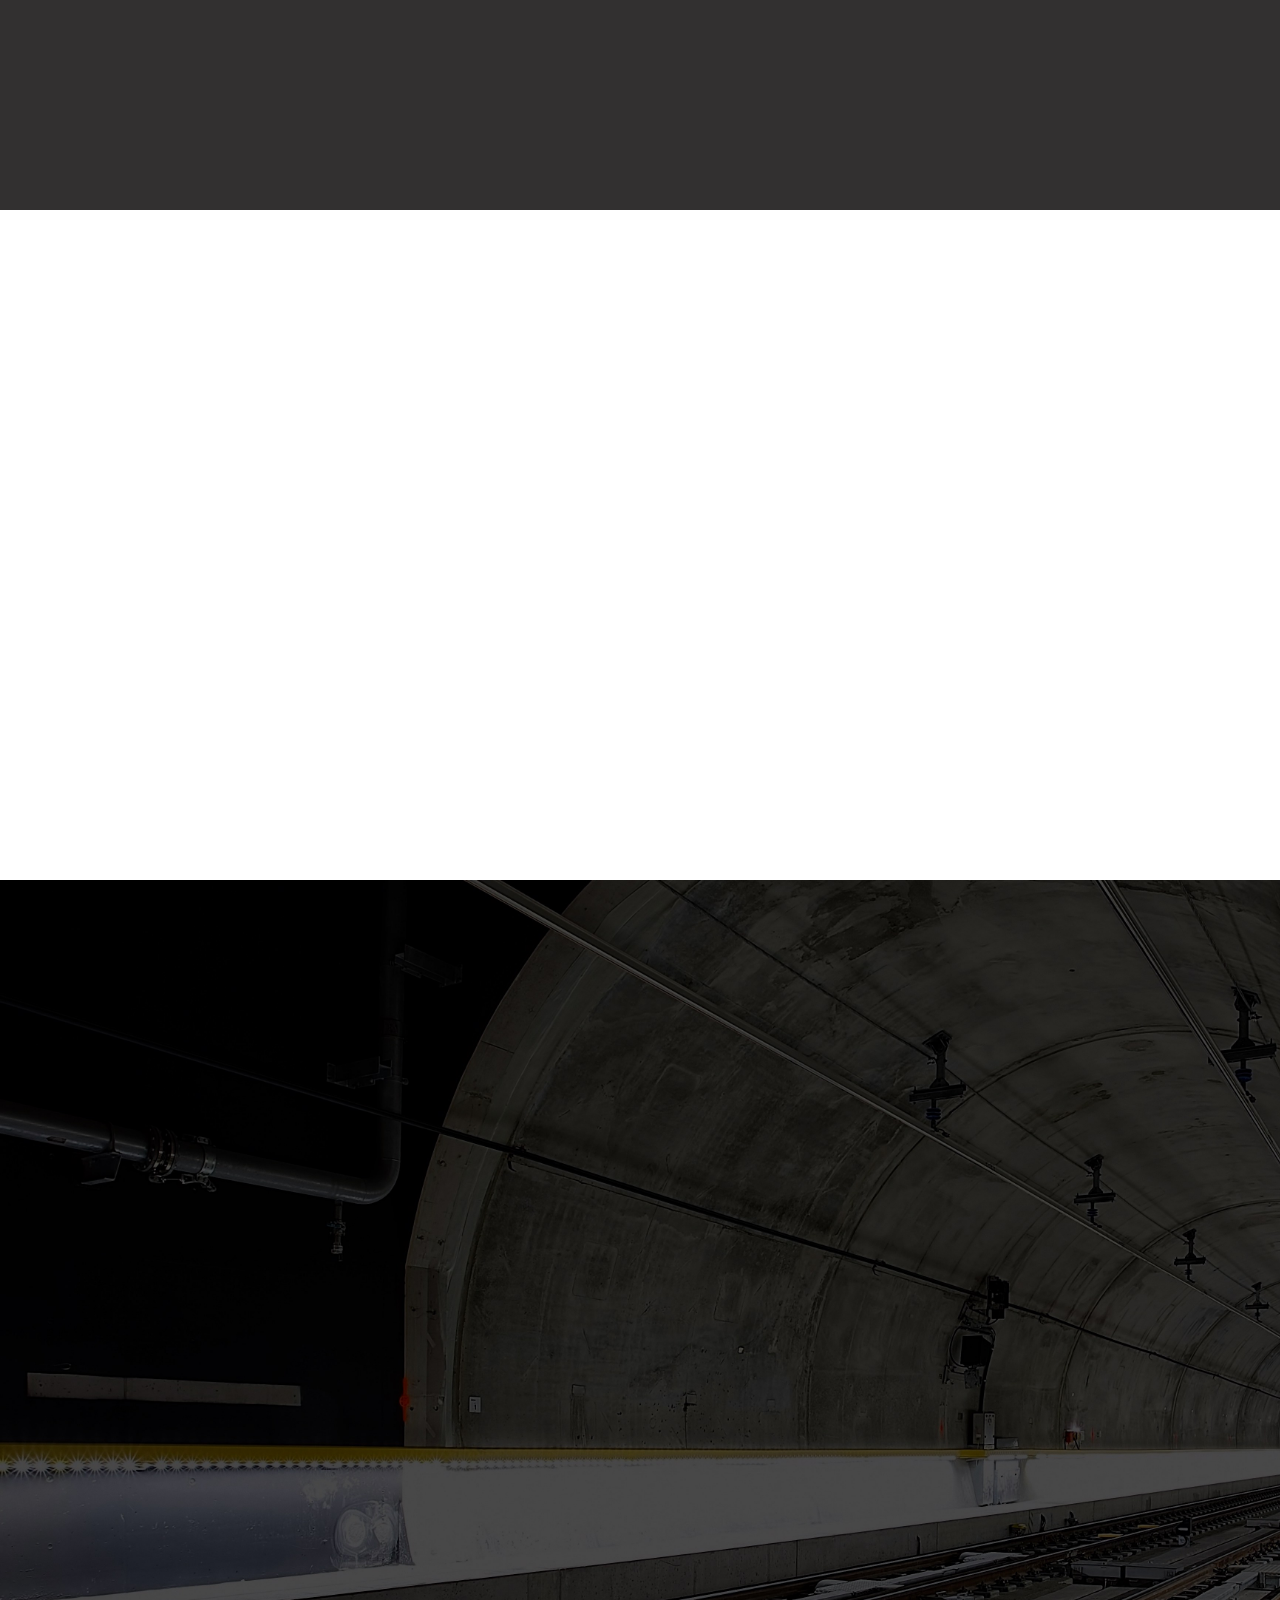
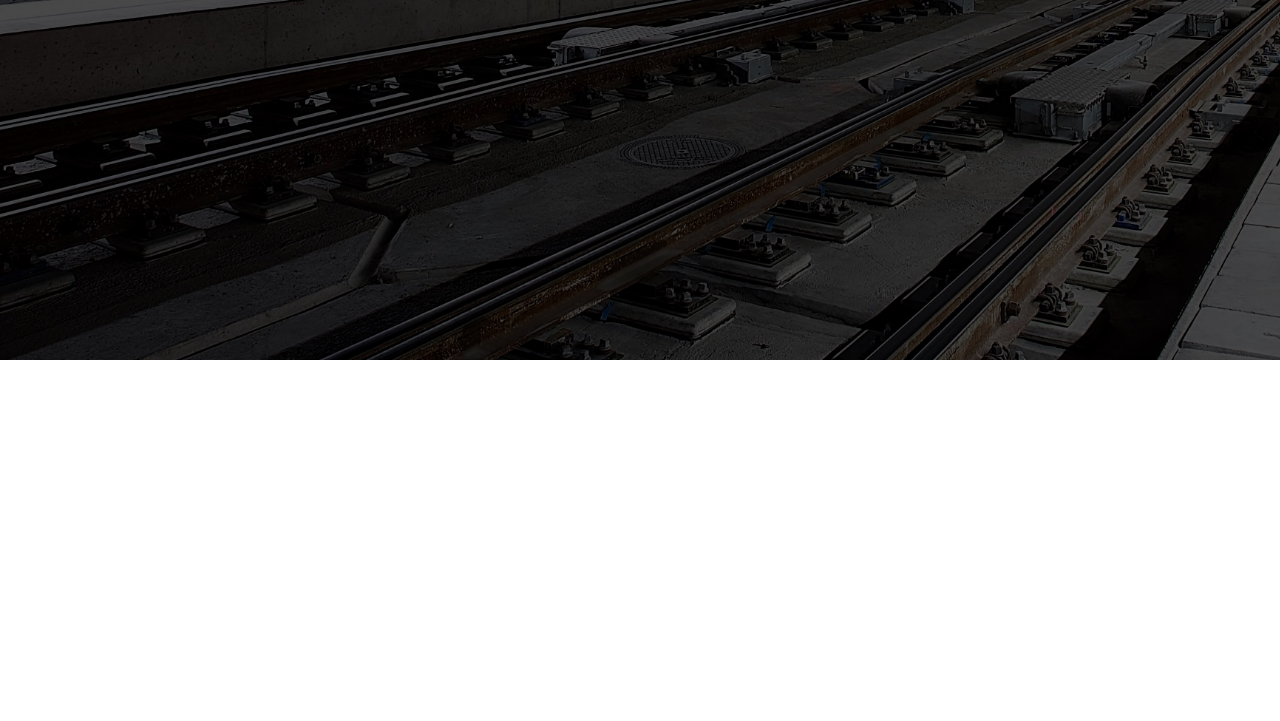
==== commit 931a20d4: "change" ====
--- a/index.html
+++ b/index.html
@@ -47,7 +47,7 @@
 
 </head>
 
-<body>
+<body class="home">
 
     <!-- Header start -->
     <header class="main-header home-header">
@@ -92,9 +92,9 @@
         <div class="overlay" id="overlay">
             <nav class="overlay-menu">
                 <ul class="menu-ul">
-                    <li><a class="active" href="index.html">Home</a></li>
-                    <li><a href="aboutus.html">About us</a></li>
-                    <li><a href="projects.html">Projects</a></li>
+                    <li><a class="active" href="index.html"> <i class="fas fa-home"></i> Home</a></li>
+                    <li><a href="aboutus.html"><i class="fas fa-user"></i> About us</a></li>
+                    <li><a href="projects.html"><i class="fas fa-tasks"></i> Projects</a>
 
 
                     <!-- <li class="dropdown">
@@ -109,8 +109,8 @@
                         </ul>
                     </li> -->
 
-                    <li><a href="careers.html">Careers</a></li>
-                    <li><a href="contact.html">Contact Us</a></li>
+                    <li><a href="careers.html"><i class="fas fa-briefcase"></i> Careers</a></li>
+                    <li><a href="contact.html"><i class="fas fa-phone-alt"></i> Contact Us</a></li>
                 </ul>
             </nav>
         </div>
@@ -182,11 +182,13 @@
             <div class="row">
                 <div class="col-md-12">
                     <div class="ops-content">
-                        <p class="text-white sub-title sub-title-new wow fadeInDown">Our Mission</p>
+                        <p class="text-white sub-title sub-title-new wow fadeInDown">
+                            <span>Our Mission</span>
+                        </p>
                         <h2 class="text-white wow fadeInUp">
 
-                            To ensure reliability of communication and information systems infrastructure
-                            through sustainable solutions.
+                            To ensure reliability of <span>communication</span> and information systems <span>infrastructure</span>
+                            through sustainable <span>solutions</span>.
 
 
                         </h2>
@@ -198,13 +200,13 @@
     <!-- Our purpose Start -->
 
     <!-- About Us Section Start -->
-    <section class="about-us-section wow fadeInUp py-70">
-        <div class="container">
+    <section class="about-us-section wow fadeInUp">
+        <div class="container-fluid">
 
             <div class="row align-items-center">
-                <div class="col-md-5">
+                <div class="col-md-5 px-0">
                     <div class="about-img mb-4 mb-sm-4 mb-md-0">
-                        <img src="assets/img/aboutus.jpg" alt="img" style="border-radius: 2.3rem !important;"
+                        <img src="assets/img/aboutus.jpg" alt="img"
                             class="img-fluid rounded-1">
                     </div>
                 </div>
--- a/assets/css/style.css
+++ b/assets/css/style.css
@@ -9,8 +9,8 @@
     --lightbg-color: #ececec;
     --primary-font: 'Montserrat', sans-serif;
     /*--secondart-font: 'Volkhov', serif;*/
-    --secondart-font: "Oswald", sans-serif;
-    /*--secondart-font: 'Inter', sans-serif;*/
+    /*--secondart-font: "Oswald", sans-serif;*/
+    --secondart-font: 'Inter', sans-serif;
     /* --section-gradient: linear-gradient(90deg,#0164A7 0%,#1C355E 100%); */
     --section-gradient: linear-gradient(90deg, #5f428e 0%, #3e2b5c 100%);
 }
@@ -27,8 +27,12 @@
     font-family: var(--secondart-font);
 }
 .primary-gradient {
-    background: linear-gradient(90deg,#7952b3 0%,#573d7e 100%);
+    /*background: linear-gradient(90deg,#7952b3 0%,#573d7e 100%);*/
     /* background: #5f428e; */
+    background: #5f428e;  /* fallback for old browsers */
+    background: -webkit-linear-gradient(to right, #5f428e, #41295a);  /* Chrome 10-25, Safari 5.1-6 */
+    background: linear-gradient(to right, #5f428e, #41295a); /* W3C, IE 10+/ Edge, Firefox 16+, Chrome 26+, Opera 12+, Safari 7+ */
+
 }
 .bg-light {
     background-color: var(--lightbg-color);
@@ -107,7 +111,7 @@
 h1, h2, h3, h4, h5, h6 {
     margin: 0;
     font-family: var(--secondart-font);
-    font-weight: 600!important;
+    font-weight: 900!important;
 }
 .hover:hover {
     color: var(--primary-color) !important;
@@ -417,6 +421,9 @@
     font-weight: 400;
     letter-spacing: -.5px;
     text-transform: uppercase;
+    display: flex;
+    gap: 20px;
+    align-items: center;
 }
 .main-header .overlay ul li a:hover {
     color: var(--primary-color);
@@ -615,20 +622,23 @@
 }
 
 .ops-content h2 {
-    font-size: 44px;
-    line-height: 48px;
+    font-size: 46px;
+    line-height: 60px;
     /* letter-spacing: -.94px; */
     margin-bottom: 20px;
-    font-weight: 400 !important;
-    text-align: justify;
-}
-
+    margin-top: 15px;
+    font-weight: 700 !important;
+    /* text-align: justify; */
+}
+.ops-content h2 span {
+    font-weight: 900 !important;
+}
 .py-70 {
     padding: 90px 0;
 }
 
 .our-purpose-section {
-    padding: 80px 0;
+    padding: 100px 0;
 }
 .title-h2 {
     font-size: 70px;
@@ -649,9 +659,11 @@
 }
 .project-card {
     position: relative;
-    height: 380px;
+    height: auto;
     border-radius: 5px;
     overflow: hidden;
+    height: 100%;
+    background-color: #191818;
 }
 a .project-card:hover .project-text h2 .custom-text-link {
     color: var(--primary-color)!important;
@@ -660,7 +672,7 @@
     color: var(--primary-color)!important;
 }
 .project-img {
-    height: 100%;
+    height: auto;
 }
 .project-img img{
     height: 100%;
@@ -689,7 +701,7 @@
 }
 
 .project-card .project-text {
-    position: absolute;
+    position: relative;
     bottom: 0;
     left: 0;
     width: 100%;
@@ -699,7 +711,7 @@
     -ms-transform: translateY(36px);
     transform: translateY(0);
     z-index: 200;
-    padding: 32px 32px 12px 32px;
+    padding: 32px 32px 30px 32px;
 }
 .project-card:hover .project-text {
     -webkit-transform: translateY(0);
@@ -745,8 +757,9 @@
     left: 0;
     right: 0;
     height: 100%;
-    /*background: -webkit-gradient(linear,left bottom,left top,color-stop(0,#000),to(transparent));*/
-    background: rgba(0,0,0,0.5);
+    /* background: -webkit-gradient(linear,left bottom,left top,color-stop(0,#000),to(transparent)); */
+    /* background: rgba(0,0,0,0.5); */
+    display: none;
 }
 .wwd-card {
     background-color: #ffffff;
@@ -951,8 +964,9 @@
     text-align: center;
     /* box-shadow: 0 0 4px 0 rgba(0,0,0,0.1); */
     box-shadow: 0 30px 30px -25px rgba(123, 51, 183, 0.25);
-    border-radius: 20px;
+    border-radius: 5px;
     border: 1px solid rgb(241, 238, 238);
+    border-top: 10px solid #bfa4e7;
 }
 
 .ovc-content p {
@@ -1135,9 +1149,9 @@
 .filter-link-ul .active {
     color: var(--primary-color);
 }
-.project-list-card {
+/*.project-list-card {
     height: 450px;
-}
+}*/
 .contact-list-div {
     display: flex;
     gap: 25px;
@@ -1573,6 +1587,19 @@
 .about-us-section {
     background-color: var(--dark-color);
 }
+.aboutus-content {
+    max-width: 500px;
+    padding-bottom: 30px;
+}
+.ops-content p span {
+    background-color: #fff;
+    color: var(--primary-color);
+    padding: 5px 15px;
+    border-radius: 30px;
+}
+.page-banner-section {
+    margin-top: 80px;
+}
 @media screen and (max-width: 1099px) {
     .carousel-content h1{
         font-size: 48px;
@@ -1634,9 +1661,7 @@
     .project-card .project-text {
         padding: 15px;
     }
-    .project-card {
-        height: 250px;
-    }
+
     .wwd-content h3 {
         font-size: 20px;
     }
@@ -1674,14 +1699,21 @@
     .banner-section .owl-theme .owl-dots {
         left: 8px;
     }
+    body {
+        padding-top: 70px;
+    }
+    body.home {
+        padding-top: 0;
+    }
+    .page-banner-section {
+        margin-top: 0;
+    }
 }
 @media screen and (max-width: 767px) {
     .project-card {
         margin-bottom: 40px;
     }
-    .project-card {
-        height: 380px;
-    }
+
     .wwd-icon {
         flex: 0 0 80px;
         max-width: 80px;
@@ -1784,6 +1816,15 @@
         gap: 20px;
         flex-wrap: wrap;
     }
-}
-
-
+    .contact-list-div {
+        margin-bottom: 40px;
+    }
+    .project-card {
+        height: auto;
+    }
+    .ops-content p span {
+        font-size: 18px;
+    }
+}
+
+
